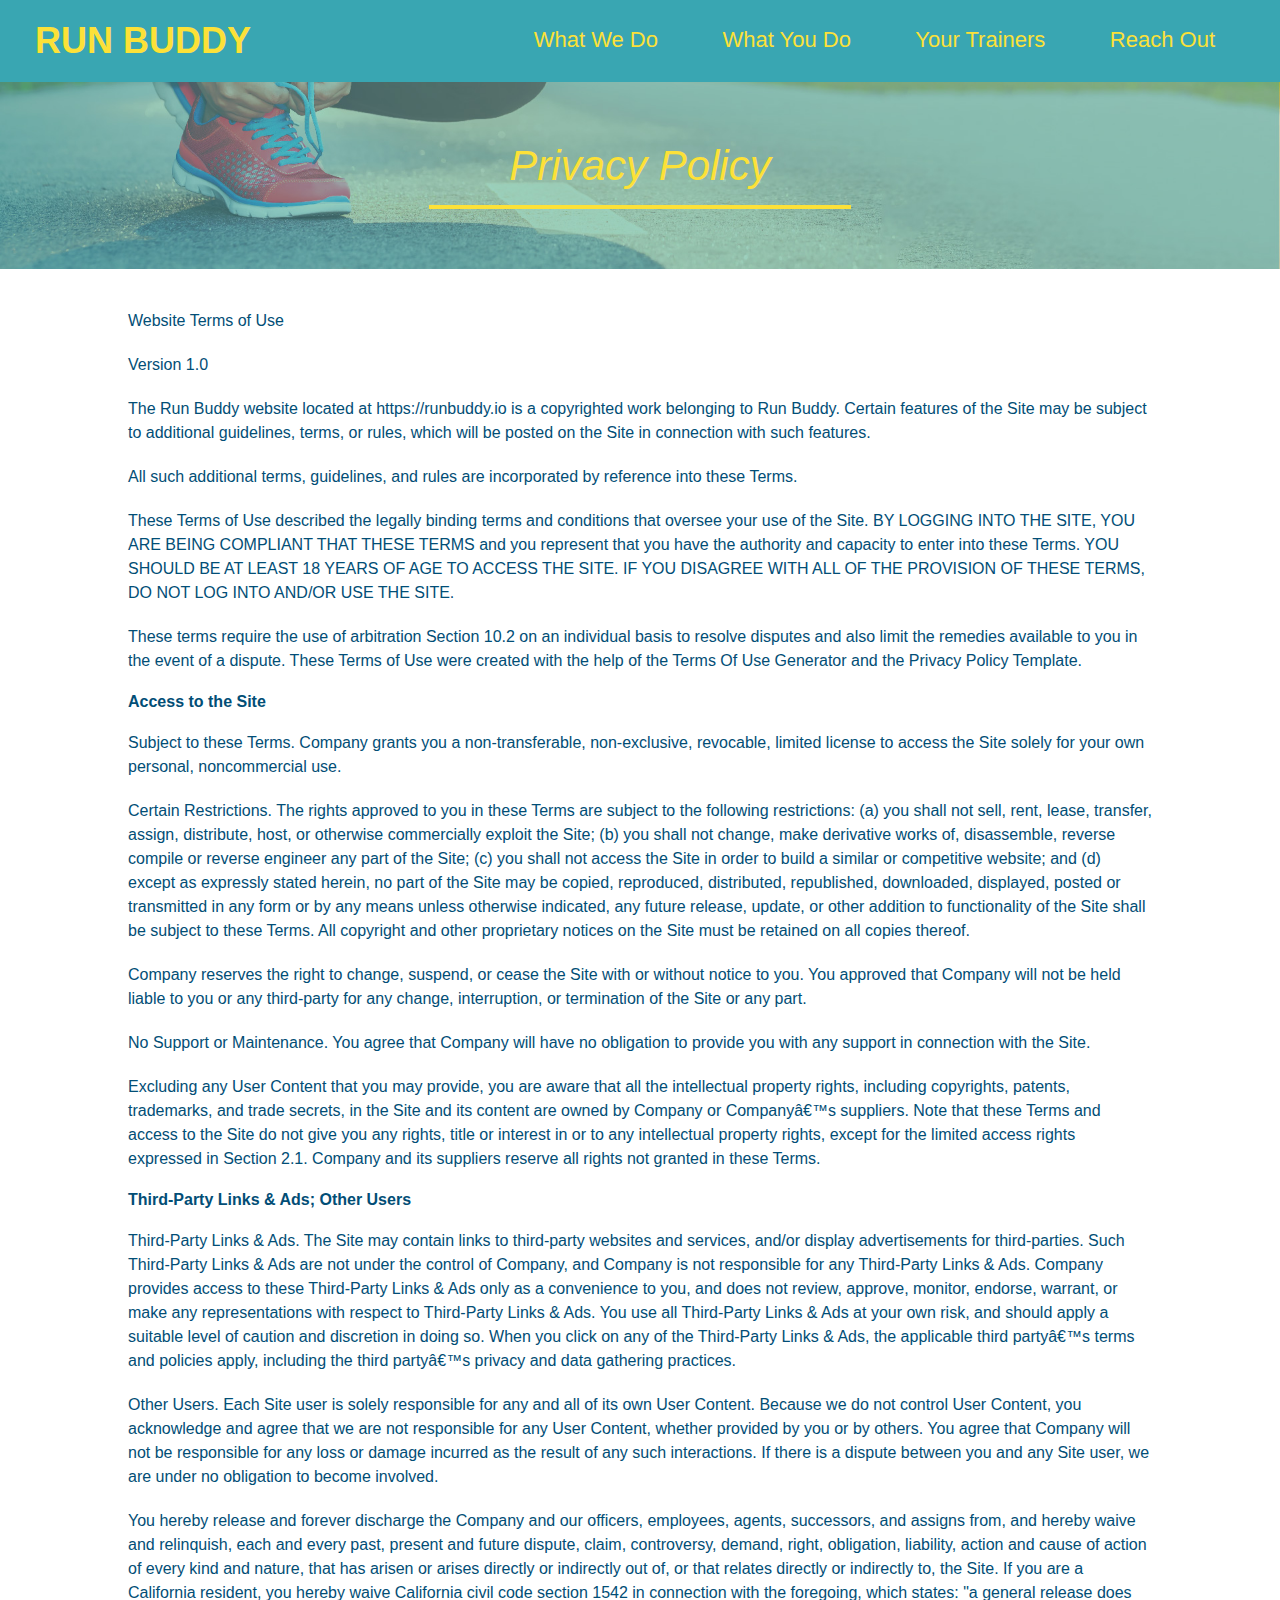
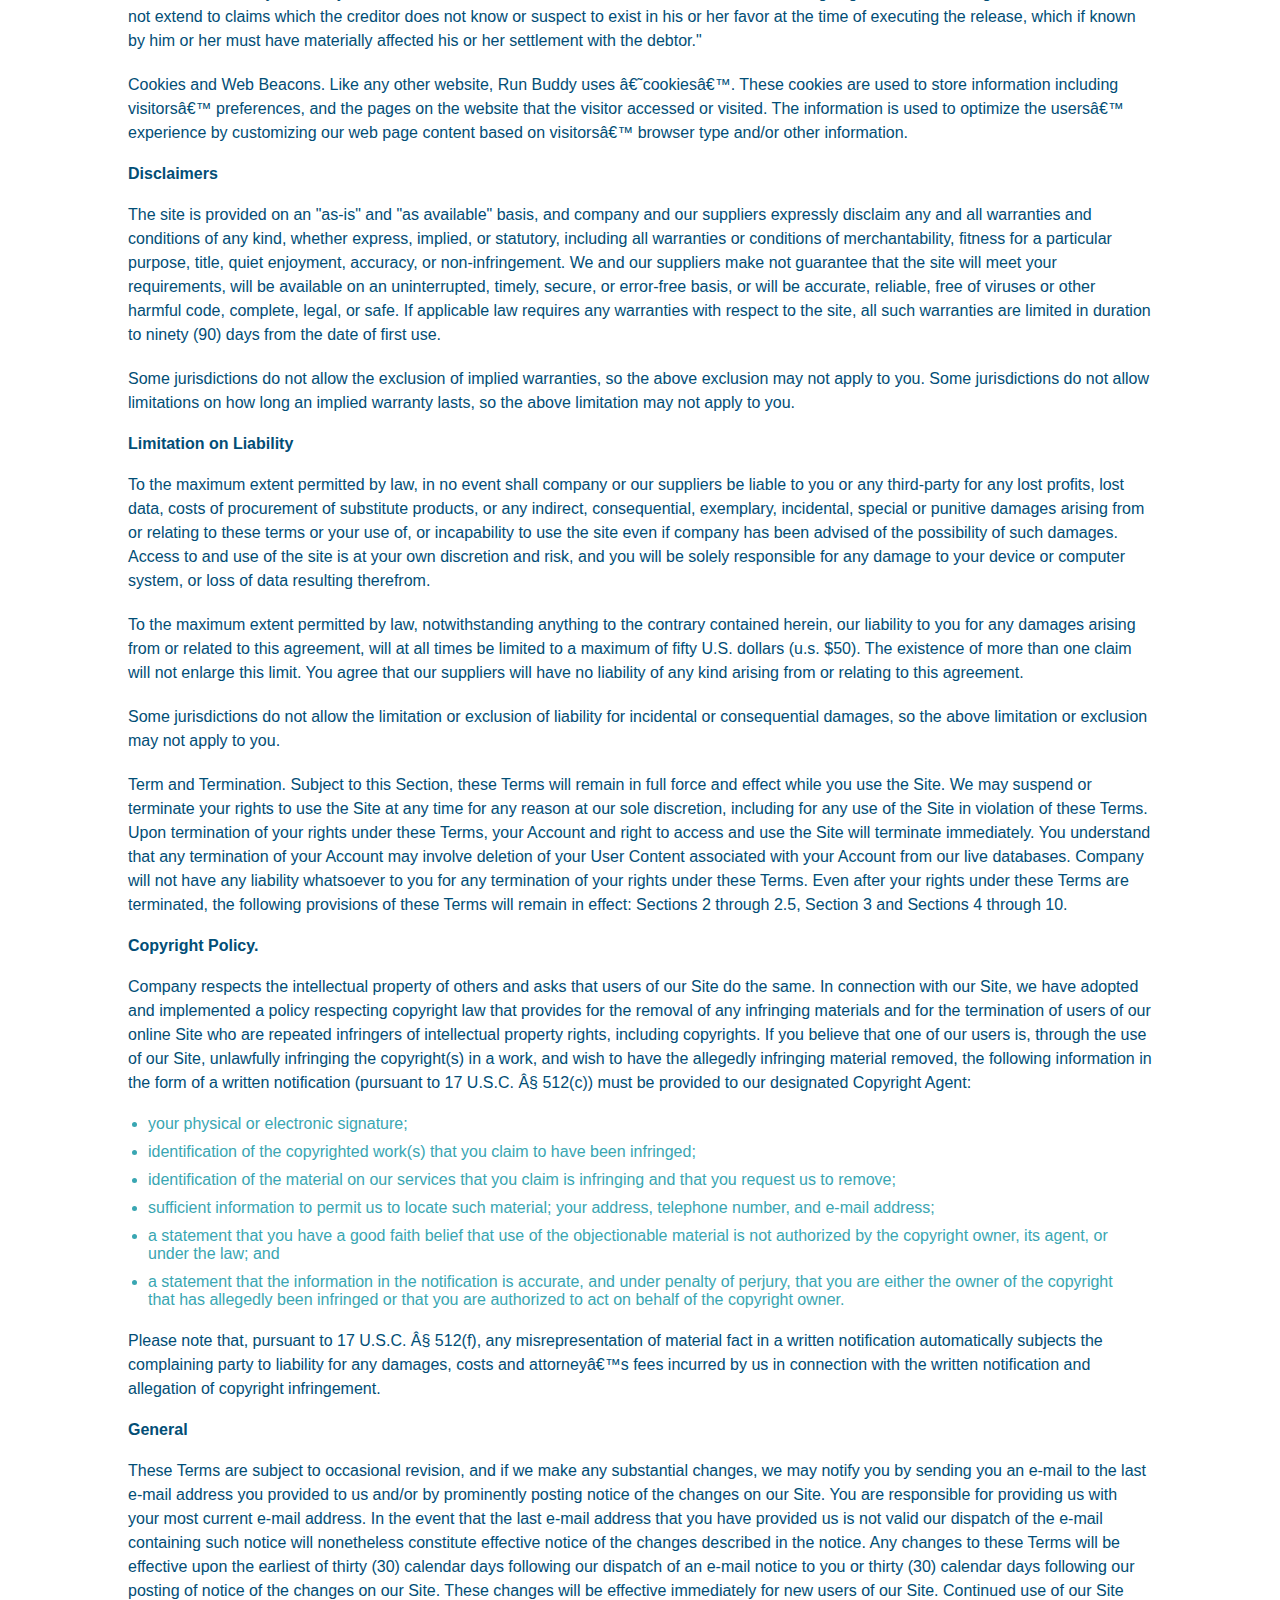
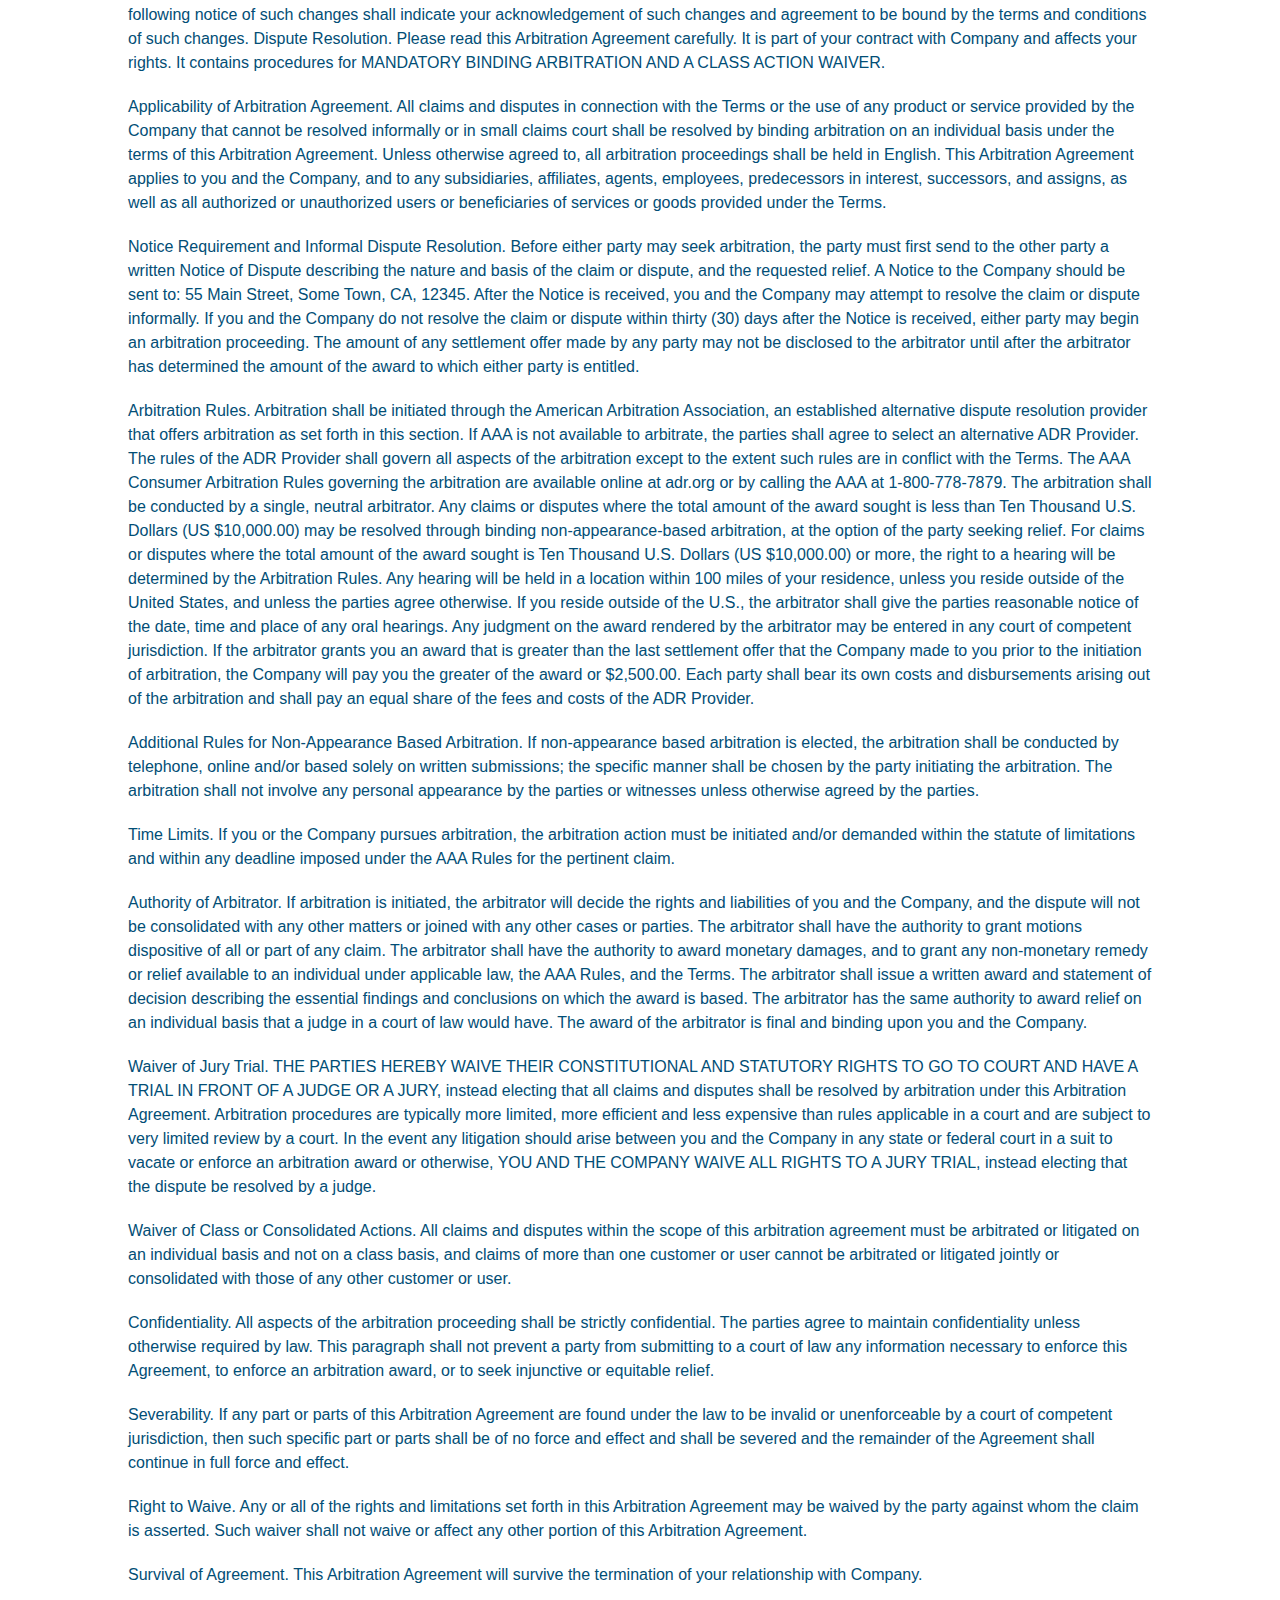
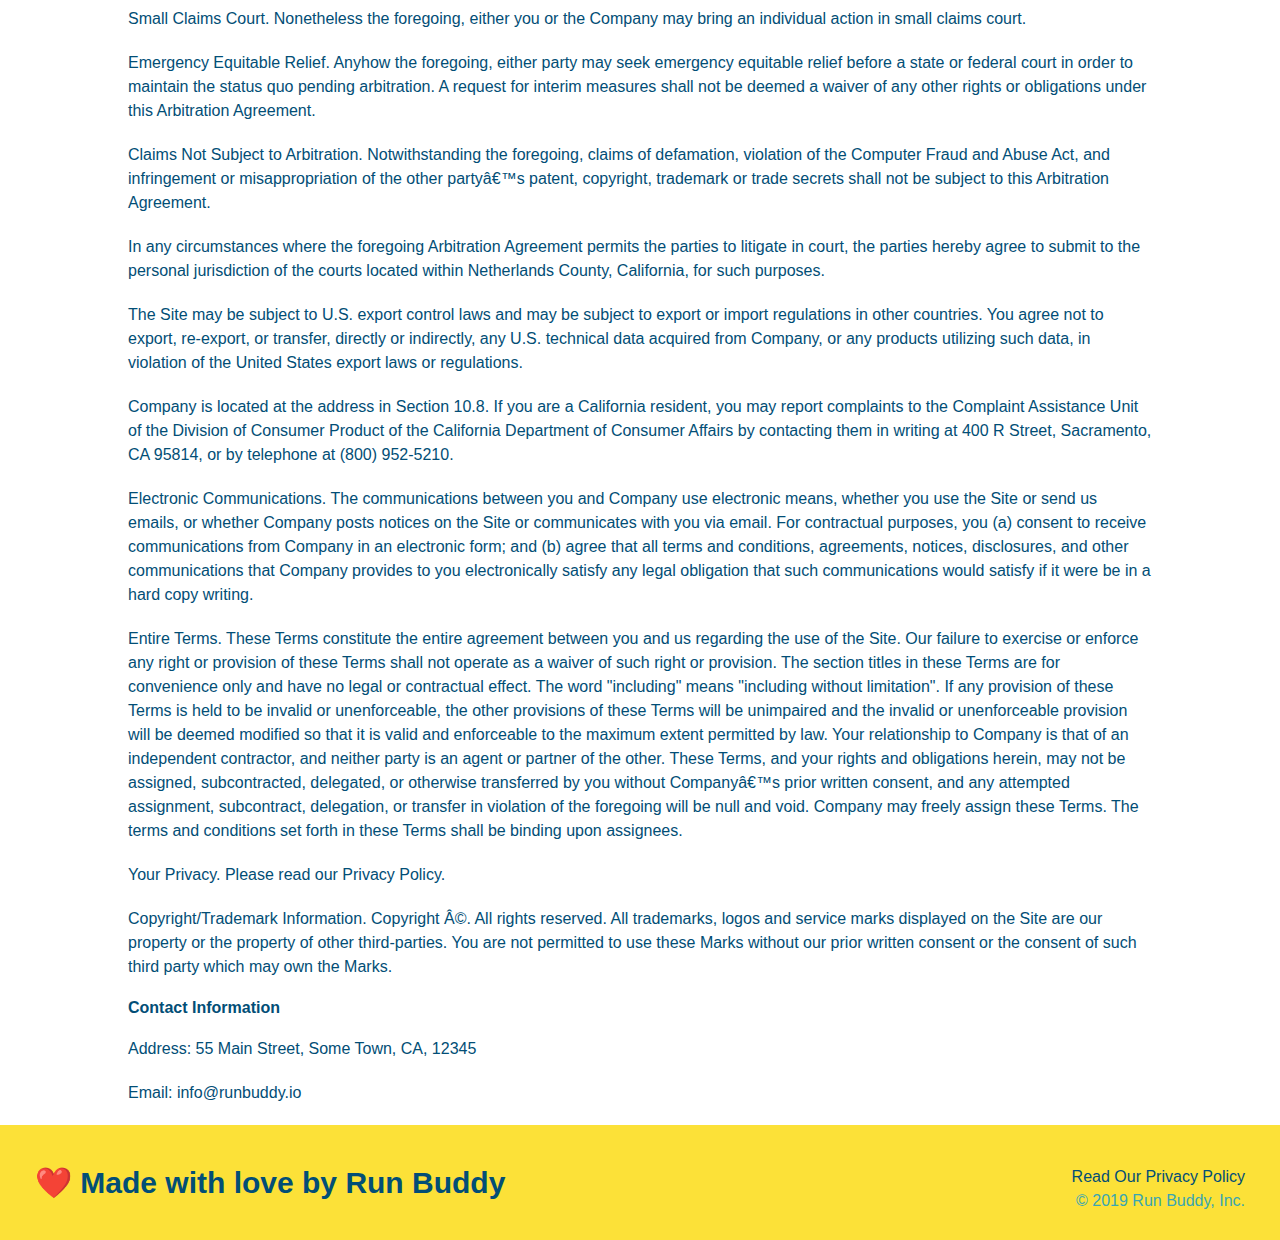
==== privacy-policy.html @ f165a63f "finished run-buddy" ====
<!DOCTYPE html>
<html lang="en">
  <head>
    <link rel="stylesheet" href="./assets/css/style.css" />
    <link rel="stylesheet" href="./assets/css/secondary-styles.css" />
    <meta charset="UTF-8" />
    <title>Privacy Policy - Run Buddy</title>
  </head>
  <body>
    <header>
        <h1>
            <a href="/">RUN BUDDY</a>
        </h1>
        <nav>
            <!-- Unordered list element -->
            <ul>
                <!-- List item element-->
                <li>
                    <!-- Anchor element -->
                    <a href="./index.html#what-we-do">What We Do</a>
                </li>
                <li>
                    <a href="./index.html#what-you-do">What You Do</a>
                </li>
                <li>
                    <a href="./index.html#your-trainers">Your Trainers</a>
                </li>
                <li>
                    <a href="./index.html#reach-out">Reach Out</a>
                </li>
            </ul>
        </nav>
    </header>

    <section class="hero">
        <h2 class="page-title">
            Privacy Policy
         </h2>
    </section>

    <article class="secondary-content">
        <p>
            Website Terms of Use
          </p>
    
          <p>
            Version 1.0
          </p>
    
          <p>
            The Run Buddy website located at https://runbuddy.io is a copyrighted work belonging to Run Buddy. Certain
            features of the Site may be subject to additional guidelines, terms, or rules, which will be posted on the Site
            in connection with such features.
          </p>
    
          <p>
            All such additional terms, guidelines, and rules are incorporated by reference into these Terms.
          </p>
    
          <p>
            These Terms of Use described the legally binding terms and conditions that oversee your use of the Site. BY
            LOGGING INTO THE SITE, YOU ARE BEING COMPLIANT THAT THESE TERMS and you represent that you have the authority
            and capacity to enter into these Terms. YOU SHOULD BE AT LEAST 18 YEARS OF AGE TO ACCESS THE SITE. IF YOU
            DISAGREE WITH ALL OF THE PROVISION OF THESE TERMS, DO NOT LOG INTO AND/OR USE THE SITE.
          </p>
    
          <p>
            These terms require the use of arbitration Section 10.2 on an individual basis to resolve disputes and also
            limit the remedies available to you in the event of a dispute. These Terms of Use were created with the help of
            the Terms Of Use Generator and the Privacy Policy Template.
          </p>
    
          <h3>
            Access to the Site
          </h3>
    
          <p>
            Subject to these Terms. Company grants you a non-transferable, non-exclusive, revocable, limited license to
            access the Site solely for your own personal, noncommercial use.
          </p>
    
          <p>
            Certain Restrictions. The rights approved to you in these Terms are subject to the following restrictions: (a)
            you shall not sell, rent, lease, transfer, assign, distribute, host, or otherwise commercially exploit the Site;
            (b) you shall not change, make derivative works of, disassemble, reverse compile or reverse engineer any part of
            the Site; (c) you shall not access the Site in order to build a similar or competitive website; and (d) except
            as expressly stated herein, no part of the Site may be copied, reproduced, distributed, republished, downloaded,
            displayed, posted or transmitted in any form or by any means unless otherwise indicated, any future release,
            update, or other addition to functionality of the Site shall be subject to these Terms. All copyright and other
            proprietary notices on the Site must be retained on all copies thereof.
          </p>
    
          <p>
            Company reserves the right to change, suspend, or cease the Site with or without notice to you. You approved
            that Company will not be held liable to you or any third-party for any change, interruption, or termination of
            the Site or any part.
          </p>
    
          <p>
            No Support or Maintenance. You agree that Company will have no obligation to provide you with any support in
            connection with the Site.
          </p>
    
          <p>
            Excluding any User Content that you may provide, you are aware that all the intellectual property rights,
            including copyrights, patents, trademarks, and trade secrets, in the Site and its content are owned by Company
            or Companyâ€™s suppliers. Note that these Terms and access to the Site do not give you any rights, title or
            interest in or to any intellectual property rights, except for the limited access rights expressed in Section
            2.1. Company and its suppliers reserve all rights not granted in these Terms.
          </p>
    
          <h3>
            Third-Party Links & Ads; Other Users
          </h3>
    
          <p>
            Third-Party Links & Ads. The Site may contain links to third-party websites and services, and/or display
            advertisements for third-parties. Such Third-Party Links & Ads are not under the control of Company, and Company
            is not responsible for any Third-Party Links & Ads. Company provides access to these Third-Party Links & Ads
            only as a convenience to you, and does not review, approve, monitor, endorse, warrant, or make any
            representations with respect to Third-Party Links & Ads. You use all Third-Party Links & Ads at your own risk,
            and should apply a suitable level of caution and discretion in doing so. When you click on any of the
            Third-Party Links & Ads, the applicable third partyâ€™s terms and policies apply, including the third partyâ€™s
            privacy and data gathering practices.
          </p>
    
          <p>
            Other Users. Each Site user is solely responsible for any and all of its own User Content. Because we do not
            control User Content, you acknowledge and agree that we are not responsible for any User Content, whether
            provided by you or by others. You agree that Company will not be responsible for any loss or damage incurred as
            the result of any such interactions. If there is a dispute between you and any Site user, we are under no
            obligation to become involved.
          </p>
    
          <p>
            You hereby release and forever discharge the Company and our officers, employees, agents, successors, and
            assigns from, and hereby waive and relinquish, each and every past, present and future dispute, claim,
            controversy, demand, right, obligation, liability, action and cause of action of every kind and nature, that has
            arisen or arises directly or indirectly out of, or that relates directly or indirectly to, the Site. If you are
            a California resident, you hereby waive California civil code section 1542 in connection with the foregoing,
            which states: "a general release does not extend to claims which the creditor does not know or suspect to exist
            in his or her favor at the time of executing the release, which if known by him or her must have materially
            affected his or her settlement with the debtor."
          </p>
    
          <p>
            Cookies and Web Beacons. Like any other website, Run Buddy uses â€˜cookiesâ€™. These cookies are used to store
            information including visitorsâ€™ preferences, and the pages on the website that the visitor accessed or visited.
            The information is used to optimize the usersâ€™ experience by customizing our web page content based on visitorsâ€™
            browser type and/or other information.
          </p>
    
          <h3>
            Disclaimers
          </h3>
    
          <p>
            The site is provided on an "as-is" and "as available" basis, and company and our suppliers expressly disclaim
            any and all warranties and conditions of any kind, whether express, implied, or statutory, including all
            warranties or conditions of merchantability, fitness for a particular purpose, title, quiet enjoyment, accuracy,
            or non-infringement. We and our suppliers make not guarantee that the site will meet your requirements, will be
            available on an uninterrupted, timely, secure, or error-free basis, or will be accurate, reliable, free of
            viruses or other harmful code, complete, legal, or safe. If applicable law requires any warranties with respect
            to the site, all such warranties are limited in duration to ninety (90) days from the date of first use.
          </p>
    
          <p>
            Some jurisdictions do not allow the exclusion of implied warranties, so the above exclusion may not apply to
            you. Some jurisdictions do not allow limitations on how long an implied warranty lasts, so the above limitation
            may not apply to you.
          </p>
    
          <h3>
            Limitation on Liability
          </h3>
    
          <p>
            To the maximum extent permitted by law, in no event shall company or our suppliers be liable to you or any
            third-party for any lost profits, lost data, costs of procurement of substitute products, or any indirect,
            consequential, exemplary, incidental, special or punitive damages arising from or relating to these terms or
            your use of, or incapability to use the site even if company has been advised of the possibility of such
            damages. Access to and use of the site is at your own discretion and risk, and you will be solely responsible
            for any damage to your device or computer system, or loss of data resulting therefrom.
          </p>
    
          <p>
            To the maximum extent permitted by law, notwithstanding anything to the contrary contained herein, our liability
            to you for any damages arising from or related to this agreement, will at all times be limited to a maximum of
            fifty U.S. dollars (u.s. $50). The existence of more than one claim will not enlarge this limit. You agree that
            our suppliers will have no liability of any kind arising from or relating to this agreement.
          </p>
    
          <p>
            Some jurisdictions do not allow the limitation or exclusion of liability for incidental or consequential
            damages, so the above limitation or exclusion may not apply to you.
          </p>
    
          <p>
            Term and Termination. Subject to this Section, these Terms will remain in full force and effect while you use
            the Site. We may suspend or terminate your rights to use the Site at any time for any reason at our sole
            discretion, including for any use of the Site in violation of these Terms. Upon termination of your rights under
            these Terms, your Account and right to access and use the Site will terminate immediately. You understand that
            any termination of your Account may involve deletion of your User Content associated with your Account from our
            live databases. Company will not have any liability whatsoever to you for any termination of your rights under
            these Terms. Even after your rights under these Terms are terminated, the following provisions of these Terms
            will remain in effect: Sections 2 through 2.5, Section 3 and Sections 4 through 10.
          </p>
    
          <h3>
            Copyright Policy.
          </h3>
    
          <p>
            Company respects the intellectual property of others and asks that users of our Site do the same. In connection
            with our Site, we have adopted and implemented a policy respecting copyright law that provides for the removal
            of any infringing materials and for the termination of users of our online Site who are repeated infringers of
            intellectual property rights, including copyrights. If you believe that one of our users is, through the use of
            our Site, unlawfully infringing the copyright(s) in a work, and wish to have the allegedly infringing material
            removed, the following information in the form of a written notification (pursuant to 17 U.S.C. Â§ 512(c)) must
            be provided to our designated Copyright Agent:
          </p>
    
          <ul>
            <li>
              your physical or electronic signature;
            </li>
            <li>
              identification of the copyrighted work(s) that you claim to have been infringed;
            </li>
            <li>
              identification of the material on our services that you claim is infringing and that you request us to remove;
            </li>
            <li>
              sufficient information to permit us to locate such material; your address, telephone number, and e-mail
              address;
            </li>
            <li>
              a statement that you have a good faith belief that use of the objectionable material is not authorized by the
              copyright owner, its agent, or under the law; and
            </li>
            <li>
              a statement that the information in the notification is accurate, and under penalty of perjury, that you are
              either the owner of the copyright that has allegedly been infringed or that you are authorized to act on
              behalf of the copyright owner.
            </li>
          </ul>
    
          <p>
            Please note that, pursuant to 17 U.S.C. Â§ 512(f), any misrepresentation of material fact in a written
            notification automatically subjects the complaining party to liability for any damages, costs and attorneyâ€™s
            fees incurred by us in connection with the written notification and allegation of copyright infringement.
          </p>
    
          <h3>
            General
          </h3>
    
          <p>
            These Terms are subject to occasional revision, and if we make any substantial changes, we may notify you by
            sending you an e-mail to the last e-mail address you provided to us and/or by prominently posting notice of the
            changes on our Site. You are responsible for providing us with your most current e-mail address. In the event
            that the last e-mail address that you have provided us is not valid our dispatch of the e-mail containing such
            notice will nonetheless constitute effective notice of the changes described in the notice. Any changes to these
            Terms will be effective upon the earliest of thirty (30) calendar days following our dispatch of an e-mail
            notice to you or thirty (30) calendar days following our posting of notice of the changes on our Site. These
            changes will be effective immediately for new users of our Site. Continued use of our Site following notice of
            such changes shall indicate your acknowledgement of such changes and agreement to be bound by the terms and
            conditions of such changes. Dispute Resolution. Please read this Arbitration Agreement carefully. It is part of
            your contract with Company and affects your rights. It contains procedures for MANDATORY BINDING ARBITRATION AND
            A CLASS ACTION WAIVER.
          </p>
    
          <p>
            Applicability of Arbitration Agreement. All claims and disputes in connection with the Terms or the use of any
            product or service provided by the Company that cannot be resolved informally or in small claims court shall be
            resolved by binding arbitration on an individual basis under the terms of this Arbitration Agreement. Unless
            otherwise agreed to, all arbitration proceedings shall be held in English. This Arbitration Agreement applies to
            you and the Company, and to any subsidiaries, affiliates, agents, employees, predecessors in interest,
            successors, and assigns, as well as all authorized or unauthorized users or beneficiaries of services or goods
            provided under the Terms.
          </p>
    
          <p>
            Notice Requirement and Informal Dispute Resolution. Before either party may seek arbitration, the party must
            first send to the other party a written Notice of Dispute describing the nature and basis of the claim or
            dispute, and the requested relief. A Notice to the Company should be sent to: 55 Main Street, Some Town, CA,
            12345. After the Notice is received, you and the Company may attempt to resolve the claim or dispute informally.
            If you and the Company do not resolve the claim or dispute within thirty (30) days after the Notice is received,
            either party may begin an arbitration proceeding. The amount of any settlement offer made by any party may not
            be disclosed to the arbitrator until after the arbitrator has determined the amount of the award to which either
            party is entitled.
          </p>
    
          <p>
            Arbitration Rules. Arbitration shall be initiated through the American Arbitration Association, an established
            alternative dispute resolution provider that offers arbitration as set forth in this section. If AAA is not
            available to arbitrate, the parties shall agree to select an alternative ADR Provider. The rules of the ADR
            Provider shall govern all aspects of the arbitration except to the extent such rules are in conflict with the
            Terms. The AAA Consumer Arbitration Rules governing the arbitration are available online at adr.org or by
            calling the AAA at 1-800-778-7879. The arbitration shall be conducted by a single, neutral arbitrator. Any
            claims or disputes where the total amount of the award sought is less than Ten Thousand U.S. Dollars (US
            $10,000.00) may be resolved through binding non-appearance-based arbitration, at the option of the party seeking
            relief. For claims or disputes where the total amount of the award sought is Ten Thousand U.S. Dollars (US
            $10,000.00) or more, the right to a hearing will be determined by the Arbitration Rules. Any hearing will be
            held in a location within 100 miles of your residence, unless you reside outside of the United States, and
            unless the parties agree otherwise. If you reside outside of the U.S., the arbitrator shall give the parties
            reasonable notice of the date, time and place of any oral hearings. Any judgment on the award rendered by the
            arbitrator may be entered in any court of competent jurisdiction. If the arbitrator grants you an award that is
            greater than the last settlement offer that the Company made to you prior to the initiation of arbitration, the
            Company will pay you the greater of the award or $2,500.00. Each party shall bear its own costs and
            disbursements arising out of the arbitration and shall pay an equal share of the fees and costs of the ADR
            Provider.
          </p>
    
          <p>
            Additional Rules for Non-Appearance Based Arbitration. If non-appearance based arbitration is elected, the
            arbitration shall be conducted by telephone, online and/or based solely on written submissions; the specific
            manner shall be chosen by the party initiating the arbitration. The arbitration shall not involve any personal
            appearance by the parties or witnesses unless otherwise agreed by the parties.
          </p>
    
          <p>
            Time Limits. If you or the Company pursues arbitration, the arbitration action must be initiated and/or demanded
            within the statute of limitations and within any deadline imposed under the AAA Rules for the pertinent claim.
          </p>
    
          <p>
            Authority of Arbitrator. If arbitration is initiated, the arbitrator will decide the rights and liabilities of
            you and the Company, and the dispute will not be consolidated with any other matters or joined with any other
            cases or parties. The arbitrator shall have the authority to grant motions dispositive of all or part of any
            claim. The arbitrator shall have the authority to award monetary damages, and to grant any non-monetary remedy
            or relief available to an individual under applicable law, the AAA Rules, and the Terms. The arbitrator shall
            issue a written award and statement of decision describing the essential findings and conclusions on which the
            award is based. The arbitrator has the same authority to award relief on an individual basis that a judge in a
            court of law would have. The award of the arbitrator is final and binding upon you and the Company.
          </p>
    
          <p>
            Waiver of Jury Trial. THE PARTIES HEREBY WAIVE THEIR CONSTITUTIONAL AND STATUTORY RIGHTS TO GO TO COURT AND HAVE
            A TRIAL IN FRONT OF A JUDGE OR A JURY, instead electing that all claims and disputes shall be resolved by
            arbitration under this Arbitration Agreement. Arbitration procedures are typically more limited, more efficient
            and less expensive than rules applicable in a court and are subject to very limited review by a court. In the
            event any litigation should arise between you and the Company in any state or federal court in a suit to vacate
            or enforce an arbitration award or otherwise, YOU AND THE COMPANY WAIVE ALL RIGHTS TO A JURY TRIAL, instead
            electing that the dispute be resolved by a judge.
          </p>
    
          <p>
            Waiver of Class or Consolidated Actions. All claims and disputes within the scope of this arbitration agreement
            must be arbitrated or litigated on an individual basis and not on a class basis, and claims of more than one
            customer or user cannot be arbitrated or litigated jointly or consolidated with those of any other customer or
            user.
          </p>
    
          <p>
            Confidentiality. All aspects of the arbitration proceeding shall be strictly confidential. The parties agree to
            maintain confidentiality unless otherwise required by law. This paragraph shall not prevent a party from
            submitting to a court of law any information necessary to enforce this Agreement, to enforce an arbitration
            award, or to seek injunctive or equitable relief.
          </p>
    
          <p>
            Severability. If any part or parts of this Arbitration Agreement are found under the law to be invalid or
            unenforceable by a court of competent jurisdiction, then such specific part or parts shall be of no force and
            effect and shall be severed and the remainder of the Agreement shall continue in full force and effect.
          </p>
    
          <p>
            Right to Waive. Any or all of the rights and limitations set forth in this Arbitration Agreement may be waived
            by the party against whom the claim is asserted. Such waiver shall not waive or affect any other portion of this
            Arbitration Agreement.
          </p>
    
          <p>
            Survival of Agreement. This Arbitration Agreement will survive the termination of your relationship with
            Company.
          </p>
    
          <p>
            Small Claims Court. Nonetheless the foregoing, either you or the Company may bring an individual action in small
            claims court.
          </p>
    
          <p>
            Emergency Equitable Relief. Anyhow the foregoing, either party may seek emergency equitable relief before a
            state or federal court in order to maintain the status quo pending arbitration. A request for interim measures
            shall not be deemed a waiver of any other rights or obligations under this Arbitration Agreement.
          </p>
    
          <p>
            Claims Not Subject to Arbitration. Notwithstanding the foregoing, claims of defamation, violation of the
            Computer Fraud and Abuse Act, and infringement or misappropriation of the other partyâ€™s patent, copyright,
            trademark or trade secrets shall not be subject to this Arbitration Agreement.
          </p>
    
          <p>
            In any circumstances where the foregoing Arbitration Agreement permits the parties to litigate in court, the
            parties hereby agree to submit to the personal jurisdiction of the courts located within Netherlands County,
            California, for such purposes.
          </p>
    
          <p>
            The Site may be subject to U.S. export control laws and may be subject to export or import regulations in other
            countries. You agree not to export, re-export, or transfer, directly or indirectly, any U.S. technical data
            acquired from Company, or any products utilizing such data, in violation of the United States export laws or
            regulations.
          </p>
    
          <p>
            Company is located at the address in Section 10.8. If you are a California resident, you may report complaints
            to the Complaint Assistance Unit of the Division of Consumer Product of the California Department of Consumer
            Affairs by contacting them in writing at 400 R Street, Sacramento, CA 95814, or by telephone at (800) 952-5210.
          </p>
    
          <p>
            Electronic Communications. The communications between you and Company use electronic means, whether you use the
            Site or send us emails, or whether Company posts notices on the Site or communicates with you via email. For
            contractual purposes, you (a) consent to receive communications from Company in an electronic form; and (b)
            agree that all terms and conditions, agreements, notices, disclosures, and other communications that Company
            provides to you electronically satisfy any legal obligation that such communications would satisfy if it were be
            in a hard copy writing.
          </p>
    
          <p>
            Entire Terms. These Terms constitute the entire agreement between you and us regarding the use of the Site. Our
            failure to exercise or enforce any right or provision of these Terms shall not operate as a waiver of such right
            or provision. The section titles in these Terms are for convenience only and have no legal or contractual
            effect. The word "including" means "including without limitation". If any provision of these Terms is held to be
            invalid or unenforceable, the other provisions of these Terms will be unimpaired and the invalid or
            unenforceable provision will be deemed modified so that it is valid and enforceable to the maximum extent
            permitted by law. Your relationship to Company is that of an independent contractor, and neither party is an
            agent or partner of the other. These Terms, and your rights and obligations herein, may not be assigned,
            subcontracted, delegated, or otherwise transferred by you without Companyâ€™s prior written consent, and any
            attempted assignment, subcontract, delegation, or transfer in violation of the foregoing will be null and void.
            Company may freely assign these Terms. The terms and conditions set forth in these Terms shall be binding upon
            assignees.
          </p>
    
          <p>
            Your Privacy. Please read our Privacy Policy.
          </p>
    
          <p>
            Copyright/Trademark Information. Copyright Â©. All rights reserved. All trademarks, logos and service marks
            displayed on the Site are our property or the property of other third-parties. You are not permitted to use
            these Marks without our prior written consent or the consent of such third party which may own the Marks.
          </p>
    
          <h3>
            Contact Information
          </h3>
    
          <p>
            Address: 55 Main Street, Some Town, CA, 12345
          </p>
    
          <p>
            Email: info@runbuddy.io
          </p>
    
    </article>

    <footer>
        <h2>❤️ Made with love by Run Buddy</h2>
        <div>
            <a>Read Our Privacy Policy</a><br />
            &copy; 2019 Run Buddy, Inc.
        </div>
    </footer>
  </body>
</html>
---- assets/css/style.css ----
body {
    font-family: Arial, Helvetica, sans-serif;
    color: #39a6b2
}

header {
    padding: 20px 35px;
    background-color: #39a6b2;
    
}

header h1 {
    font-weight: bold;
    font-size: 36px;
    color: #fce138;
    margin: 0;
    display: inline;
}

header a {
    text-decoration: none;
    color: #fce138;
}

header nav{
    float: right;
    margin: 7px 0;
}

header nav ul li{
    display:inline;
}

header nav ul li a{
    margin: 0 30px;
    font-weight: lighter;
    font-size: 22px;
}

*{
    margin: 0;
    padding: 0;
    box-sizing: border-box;
}

footer{
    background: #fce138;
    width: 100%;
    padding: 40px 35px;
}

footer h2{
    display: inline;
    color: #024e76;
    font-size: 30px;
    margin: 0;
}

footer div{
    float: right;
    line-height: 1.5;
    text-align: right;
}

footer a{
    color: #024e76;
}

section{
    padding: 60px;
}

.hero{
    background-image: url("../images/hero-bg.jpg");
    height: 600px;
    background-size: cover;
    background-position: center;
    position: relative;
}

.hero-form{
    background-color: #fce138;
    padding: 20px;
    width: 500px;
    color: #024e76;
    border: solid 3px #024e76;
    position: absolute;
    bottom: 120px;
    right: 140px;
}

.hero-form h3{
    margin: 0;
    font-size: 24px;

}

.hero-form p{
    margin: 5px 0 15px 0;
}

.form-input{
    border: 1px solid #024e76;
    display: block;
    padding: 7px 15px;
    font-size: 16px;
    color: #024e76;
    width: 100%;
    margin-bottom: 15px;
}

.hero-form label {
    margin: 0 5px;
}

.hero-form button {
    color: #fce138;
    background-color: #024e76;
    border: none;
    padding: 10px 20px;
    font-size: 16px;
}

.intro{
    text-align: center;
}



.intro p {
    line-height: 1.7;
    color: #39a6b2;
    width: 80%;
    font-size: 20px;
    margin: 0 auto;
  }

.steps {
    text-align: center;
    background: #fce138;
}

.section-title {
    font-size: 55px;
    color: #024e76;
    margin-bottom: 35px;
    padding: 0 100px 20px 100px;
    display: inline-block;
    border-bottom: 3px solid;
  }

.steps div{
    margin-bottom: 80px;
}

.steps img{
    width: 15%;
    margin: 10px 0;
}

.steps h3{
    color: #024e76;
    font-size: 46px;
    margin-top: 10px;
}

.steps p{
    color: #39a6b2;
    font-size: 23px;
}

.steps span{
    font-size: 38px;
}

.trainers{
    text-align: center;
}

.trainer{
    width: 900px;
    margin: 0 auto 30px auto;
    background: #024e76;
    color: #fce138;
    overflow: auto;
}

.trainer img {
    width: 35%;
    float: left;
  }
  
.trainer-bio {
    padding: 35px;
    float: left;
    width: 65%;
  }
.text-left {
    text-align: left;
  }
  
.text-right {
    text-align: right;
  }

.trainer-bio h3 {
    font-size: 32px;
    margin-bottom: 8px;
  }
  
.trainer-bio h4 {
    font-weight: lighter;
    font-size: 26px;
    margin-bottom: 25px;
  }
  
.trainer-bio p {
    font-size: 17px;
    line-height: 1.3;
  }

.contact{
    background-color: #024e76;
    text-align: center;
}

.contact h2{
    color: #fce138;
}

.contact-info iframe {
    width: 400px;
    height: 400px;
  }
  .contact-info div{
      display: inline-block;
      width: 410px;
      vertical-align: top;
      text-align: left;
      margin: 30px 0 0 60px;
      color: white;

  }

  .contact-info h3 {
    color: #fce138;
    font-size: 32px;
  }
  
  .contact-info p, .contact-info address {
    margin: 20px 0;
    line-height: 1.5;
    font-size: 20px;
    font-style: normal;
  }
  
  .contact-info a {
    color: #fce138;
  }
---- assets/css/secondary-styles.css ----
.hero {
    background-position: bottom;
    height: auto;
    text-align: center;
    margin-bottom: 40px;
  }

  .page-title{
      color: #fce138;
      display: inline-block;
      border-bottom: 4px solid #fce138;
      padding: 0 80px 15px 80px;
      font-weight: normal;
      font-size: 42px;
      font-style: italic;
  }
  .secondary-content{
      width: 80%;
      margin:auto;
      color: #024e76
  }

  .secondary-content h3{
      font-size: 16px;
      margin: 20px 0;
  }

  .secondary-content p{
      font-size:  16px;
      line-height: 1.5;
      margin: 20px 0;
  }

  .secondary-content ul{
      margin: 15px 20px;
  }

  .secondary-content li{
      color: #39a6b2;
      margin: 10px 0;
  }
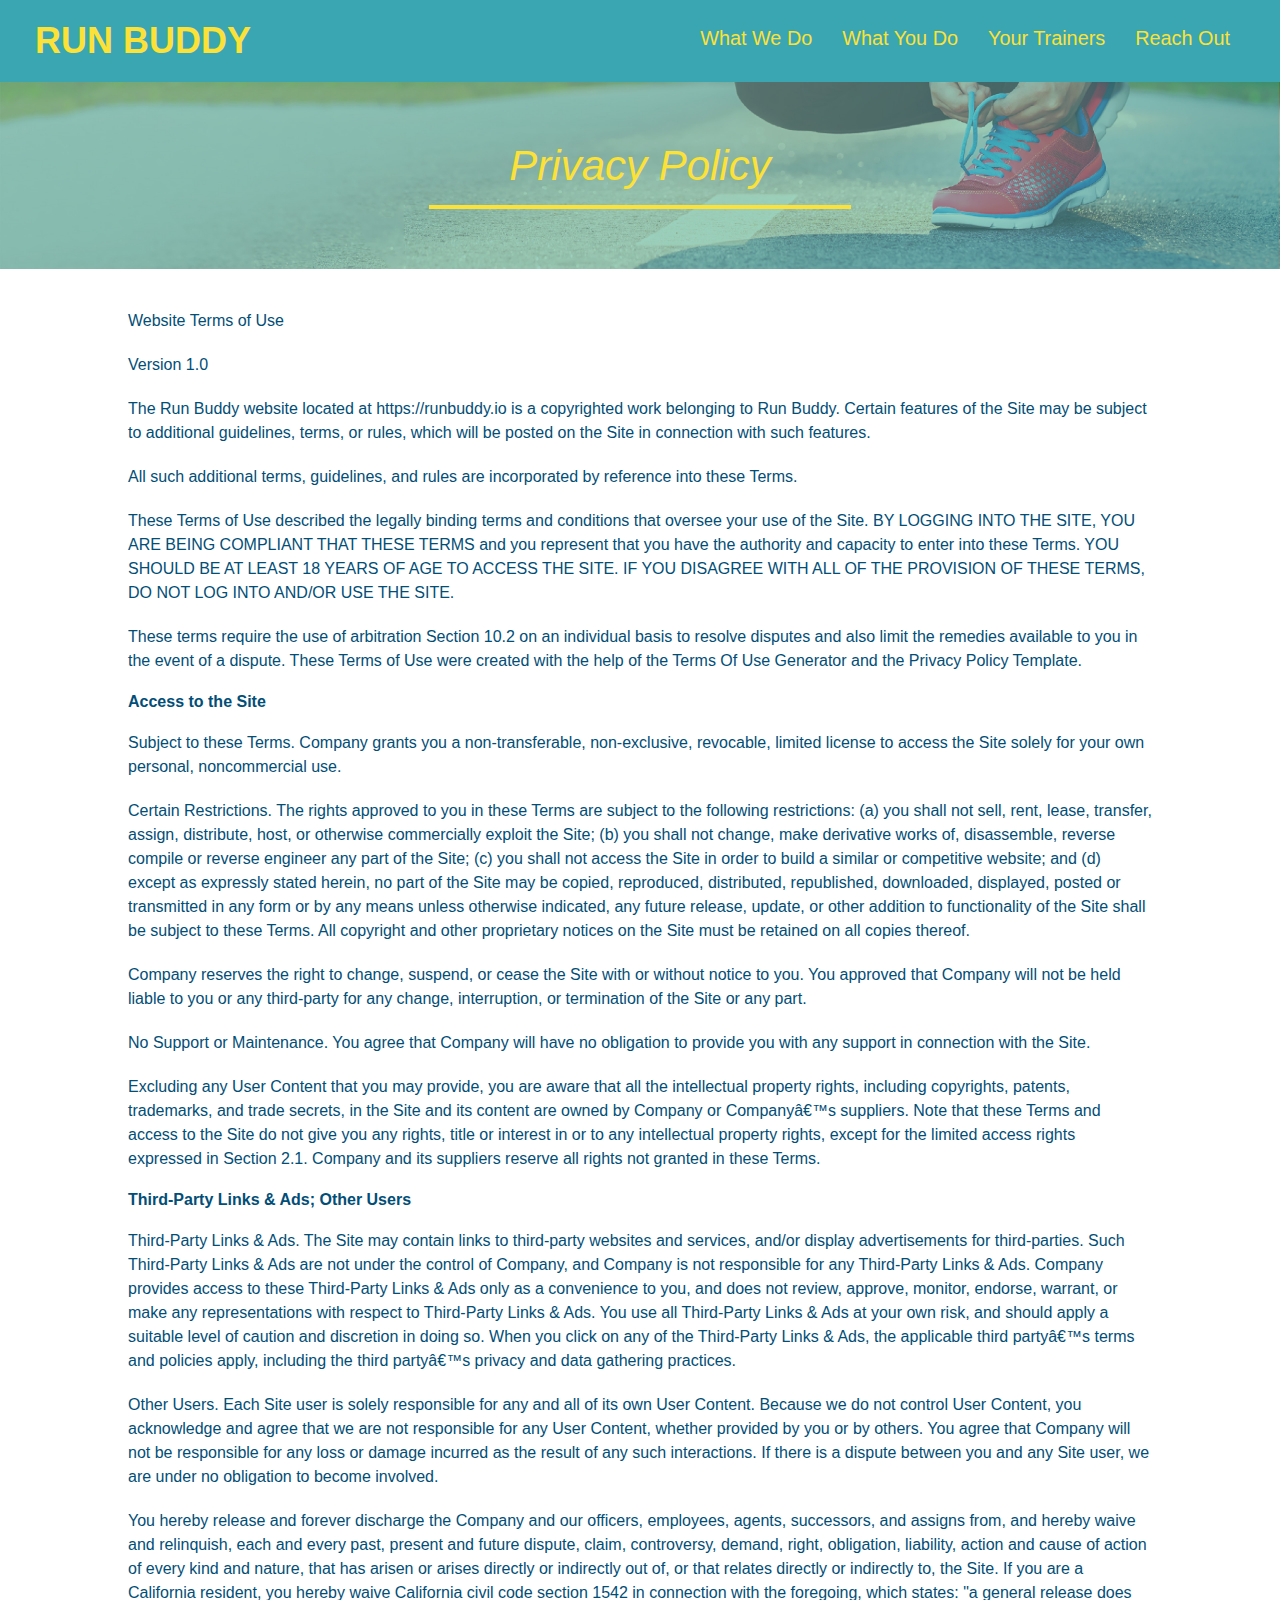
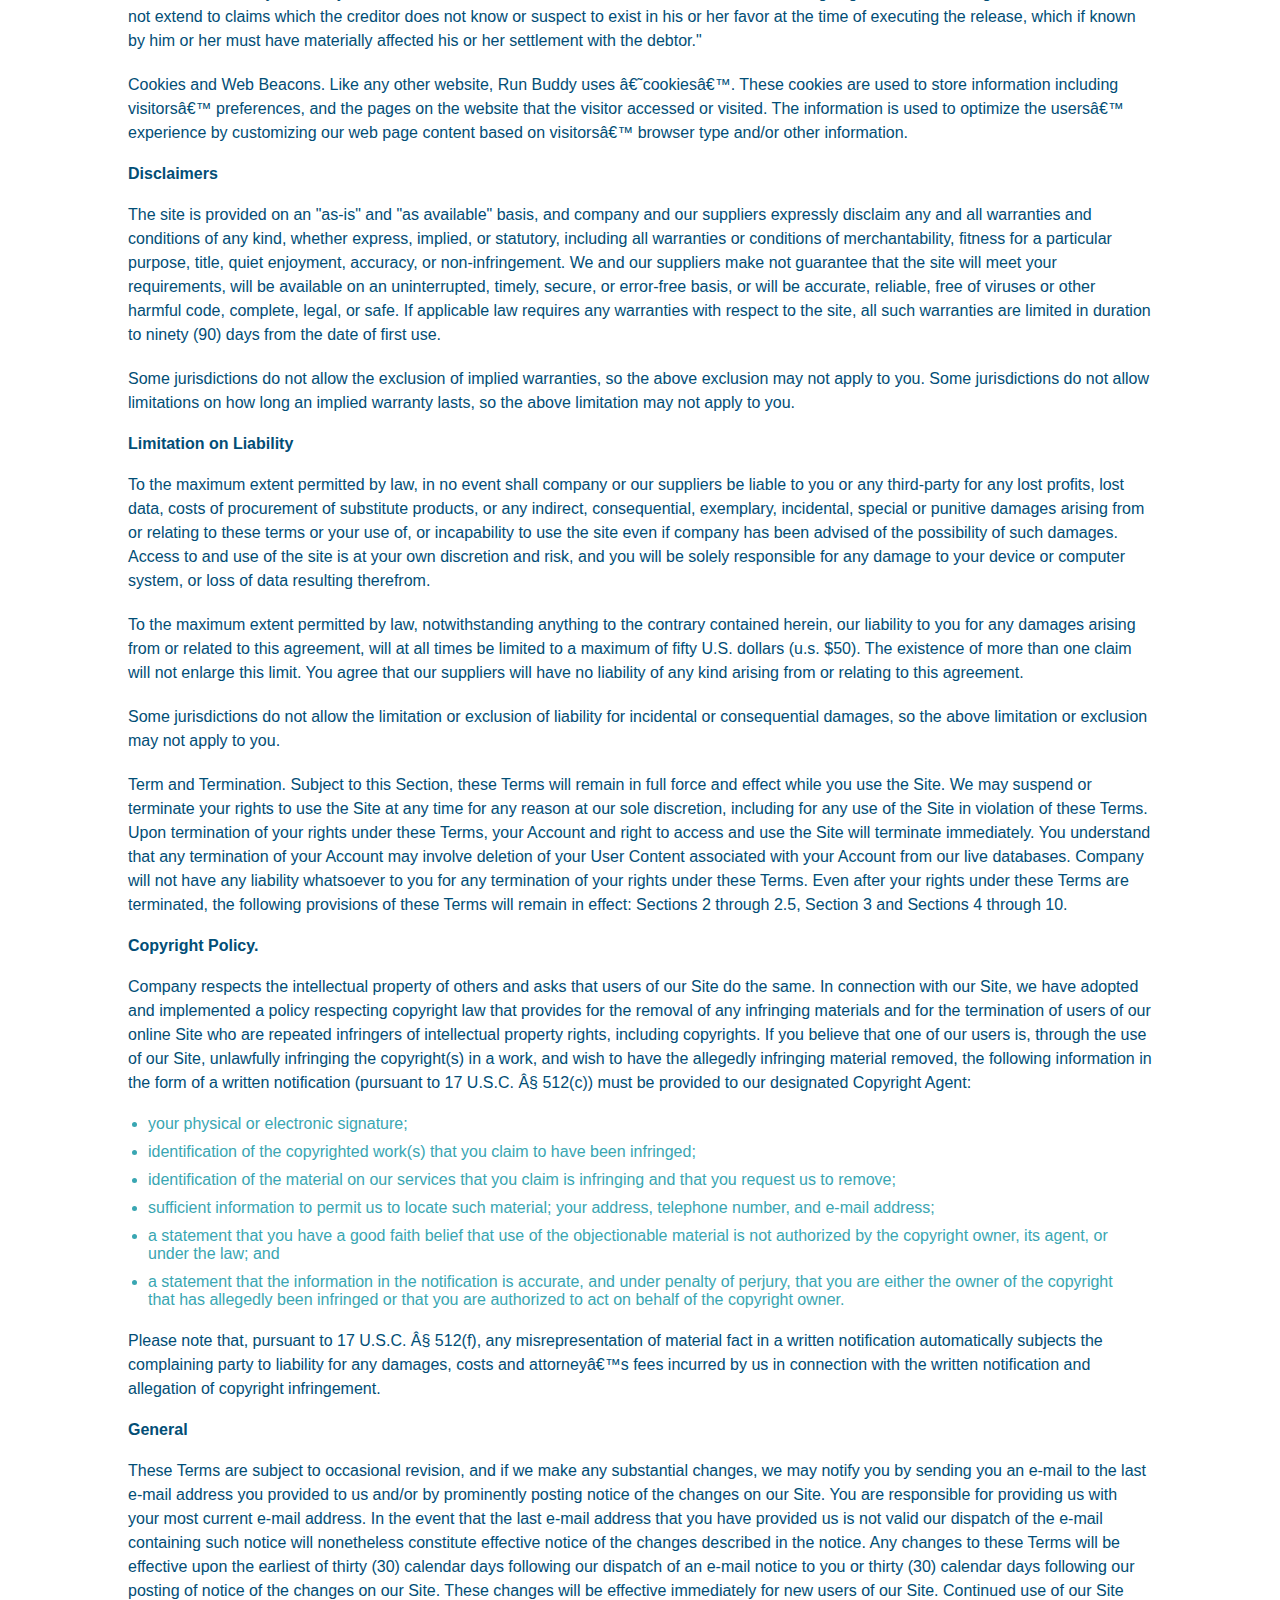
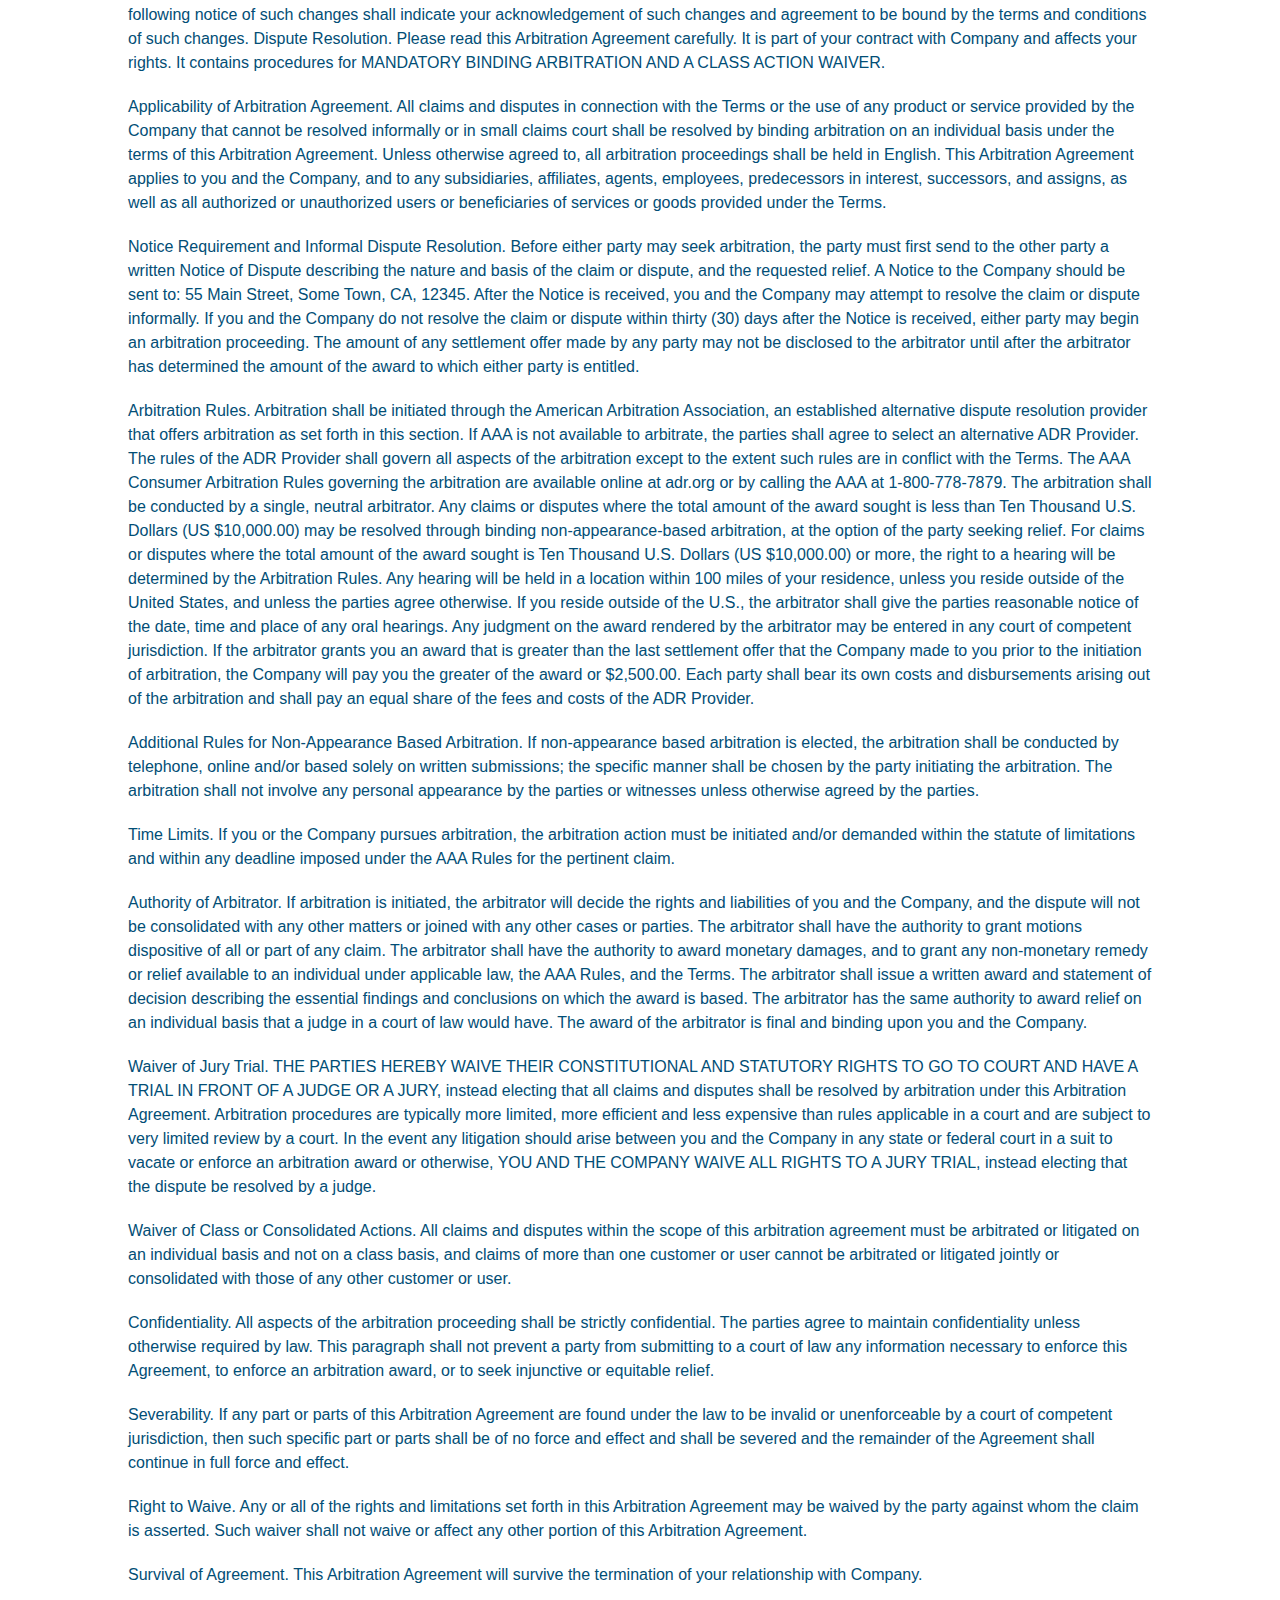
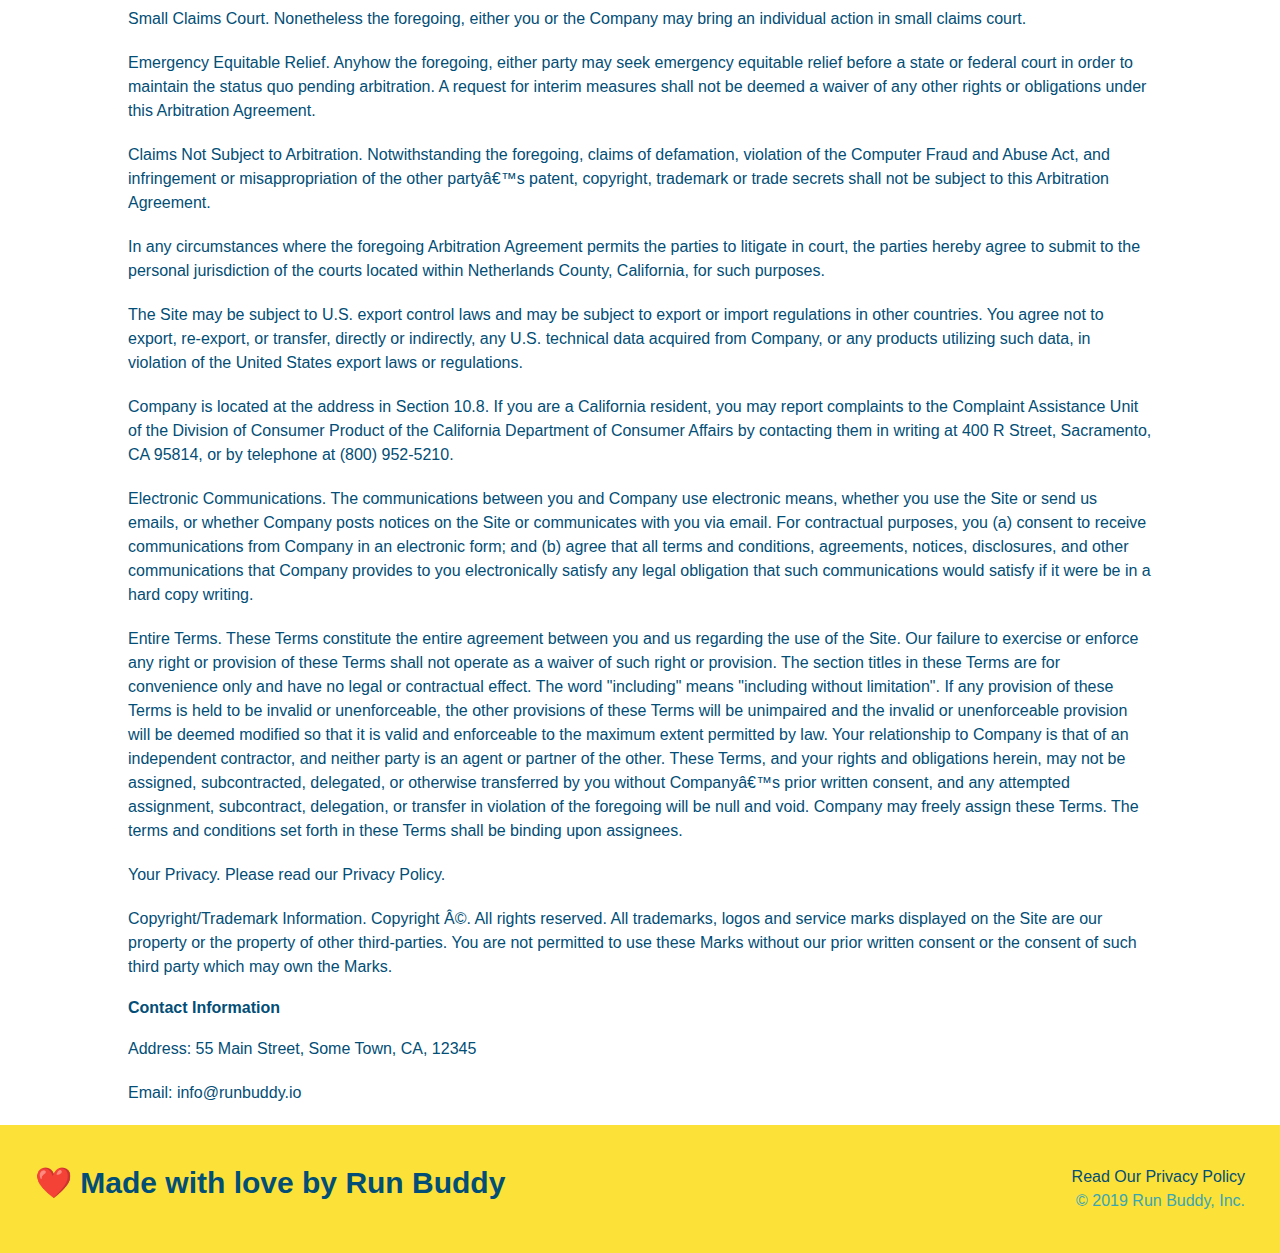
==== commit 88498972: "Updated media queries" ====
--- a/privacy-policy.html
+++ b/privacy-policy.html
@@ -3,6 +3,7 @@
   <head>
     <link rel="stylesheet" href="./assets/css/style.css" />
     <link rel="stylesheet" href="./assets/css/secondary-styles.css" />
+    <meta name="viewport" content="width=device-width, initial-scale=1.0" />
     <meta charset="UTF-8" />
     <title>Privacy Policy - Run Buddy</title>
   </head>
--- a/assets/css/style.css
+++ b/assets/css/style.css
@@ -1,12 +1,15 @@
+/*CSS*/
 body {
     font-family: Arial, Helvetica, sans-serif;
     color: #39a6b2
 }
 
 header {
+    display: flex;
     padding: 20px 35px;
     background-color: #39a6b2;
-    
+    justify-content: space-between;
+    flex-wrap: wrap;
 }
 
 header h1 {
@@ -14,7 +17,6 @@
     font-size: 36px;
     color: #fce138;
     margin: 0;
-    display: inline;
 }
 
 header a {
@@ -23,18 +25,21 @@
 }
 
 header nav{
-    float: right;
     margin: 7px 0;
 }
 
-header nav ul li{
-    display:inline;
-}
+header nav ul {
+    display: flex;
+    flex-wrap: wrap;
+    justify-content: space-between;
+    align-items: center;
+    list-style: none;
+  }
 
 header nav ul li a{
-    margin: 0 30px;
+    padding: 10px 15px;
     font-weight: lighter;
-    font-size: 22px;
+    font-size: 1.55vw;
 }
 
 *{
@@ -44,20 +49,21 @@
 }
 
 footer{
+    display: flex;
+    justify-content: space-between;
+    flex-wrap: wrap;
     background: #fce138;
     width: 100%;
     padding: 40px 35px;
 }
 
 footer h2{
-    display: inline;
     color: #024e76;
     font-size: 30px;
     margin: 0;
 }
 
 footer div{
-    float: right;
     line-height: 1.5;
     text-align: right;
 }
@@ -71,22 +77,37 @@
 }
 
 .hero{
+    display: flex;
+    justify-content: center;
+    flex-wrap: wrap;
     background-image: url("../images/hero-bg.jpg");
-    height: 600px;
     background-size: cover;
     background-position: center;
-    position: relative;
-}
+    align-items: flex-start;
+}
+
+.hero-cta {
+    width: 35%;
+    text-align: right;
+    margin: 3.5%;
+    color: #fff;
+    font-size: 18px;
+    line-height: 1.2;
+  }
+
+  .hero-cta h2 {
+    font-style: italic;
+    font-size: 55px;
+    color: #fce138;
+  }
 
 .hero-form{
     background-color: #fce138;
     padding: 20px;
-    width: 500px;
     color: #024e76;
     border: solid 3px #024e76;
-    position: absolute;
-    bottom: 120px;
-    right: 140px;
+    width: 40%;
+    margin: 3.5%;
 }
 
 .hero-form h3{
@@ -120,11 +141,6 @@
     padding: 10px 20px;
     font-size: 16px;
 }
-
-.intro{
-    text-align: center;
-}
-
 
 
 .intro p {
@@ -133,67 +149,92 @@
     width: 80%;
     font-size: 20px;
     margin: 0 auto;
+    text-align: center;
   }
 
 .steps {
-    text-align: center;
     background: #fce138;
 }
 
+.step {
+    margin: 50px auto;
+    padding-bottom: 50px;
+    width: 80%;
+    border-bottom: 1px solid #39a6b2;
+    display: flex;
+    flex-wrap: wrap;
+    align-items: center;
+    justify-content: space-between;
+  }
+
 .section-title {
-    font-size: 55px;
-    color: #024e76;
-    margin-bottom: 35px;
-    padding: 0 100px 20px 100px;
-    display: inline-block;
+    font-size: 48px;
+    color: #024e76;
     border-bottom: 3px solid;
-  }
-
-.steps div{
-    margin-bottom: 80px;
-}
-
-.steps img{
-    width: 15%;
-    margin: 10px 0;
-}
-
-.steps h3{
+    padding-bottom: 20px;
+    text-align: center;
+    margin: 0 auto 35px auto;
+    width: 50%;
+  }
+
+.step h3{
     color: #024e76;
     font-size: 46px;
-    margin-top: 10px;
-}
-
-.steps p{
+    flex: 1 30%;
+}
+.step-info{
+    display: flex;
+    flex-wrap: wrap;
+    align-items: center;
+    flex: 2 70%;
+}
+
+.step-img {
+    flex: 1 12%;
+    margin-right: 20px;
+  }
+
+.step-img img {
+  max-width: 100%;
+}
+
+.step-text p{
     color: #39a6b2;
-    font-size: 23px;
-}
-
-.steps span{
-    font-size: 38px;
+    font-size: 18px;
+}
+
+.step-text h4 {
+    font-size: 26px;
+    line-height: 1.5;
+    color: #024e76;
+  }
+
+.step-text {
+    flex: 12;
 }
 
 .trainers{
-    text-align: center;
+    width: 100%;
+    margin: 0 auto;
+    display: flex;
+    flex-wrap: wrap;
+    justify-content: space-around;
 }
 
 .trainer{
-    width: 900px;
-    margin: 0 auto 30px auto;
+    margin: 20px;
     background: #024e76;
     color: #fce138;
-    overflow: auto;
+    flex: 1;
 }
 
 .trainer img {
-    width: 35%;
-    float: left;
+    width: 100%;
   }
   
 .trainer-bio {
-    padding: 35px;
-    float: left;
-    width: 65%;
+    padding: 25px;
+    line-height: 1.3;
   }
 .text-left {
     text-align: left;
@@ -204,42 +245,44 @@
   }
 
 .trainer-bio h3 {
-    font-size: 32px;
-    margin-bottom: 8px;
+    font-size: 28px;
   }
   
 .trainer-bio h4 {
     font-weight: lighter;
-    font-size: 26px;
-    margin-bottom: 25px;
+    font-size: 22px;
+    margin-bottom: 15px;
   }
   
 .trainer-bio p {
     font-size: 17px;
-    line-height: 1.3;
   }
 
 .contact{
     background-color: #024e76;
-    text-align: center;
 }
 
 .contact h2{
     color: #fce138;
 }
 
+.contact-info{
+    display: flex;
+    justify-content: space-between;
+    flex-wrap: wrap;
+}
+
+.contact-info > * {
+    flex: 1;
+    margin: 15px;
+  }
+
 .contact-info iframe {
-    width: 400px;
     height: 400px;
-  }
-  .contact-info div{
-      display: inline-block;
-      width: 410px;
-      vertical-align: top;
-      text-align: left;
-      margin: 30px 0 0 60px;
+}
+
+.contact-info div{
       color: white;
-
   }
 
   .contact-info h3 {
@@ -247,14 +290,147 @@
     font-size: 32px;
   }
   
-  .contact-info p, .contact-info address {
+  .contact-info p, .contact-info address{
     margin: 20px 0;
     line-height: 1.5;
+    font-size: 16px;
+    font-style: normal;
+  }
+
+  .contact-form input, .contact-form textarea{
+      border: 1px solid #024e76;
+      display: block;
+      padding: 7px 15px;
+      font-size: 16px;
+      color: #024e76;
+      width: 100%;
+      margin-bottom: 15px;
+      margin-top: 5px;
+  }
+
+  .contact-form button{
+      width: 100%;
+      border: none;
+      background: #fce138;
+      color: #024e76;
+      text-align: center;
+      padding: 15px 0;
+      font-size: 16px;
+  }
+  
+  .contact-info a {
+    color: #fce138;
+  }
+
+  .flex-row {
+    display: flex;
+  }
+
+  /* MEDIA QUERY FOR SMALLER DESKTOP SCREENS AND SMALLER */
+@media screen and (max-width: 980px) {
+  header {
+    padding-bottom: 0;
+    justify-content: center;
+  }
+
+  header h1 {
+    width: 100%;
+    text-align: center;
+  }
+
+  header nav ul {
+    margin-top: 20px;
+    width: 100%;
+    justify-content: center;
+  }
+
+  header nav ul li a {
     font-size: 20px;
-    font-style: normal;
-  }
-  
-  .contact-info a {
-    color: #fce138;
-  }
-
+  }
+
+  footer h2, footer div {
+    text-align: center;
+    width: 100%;
+  }
+
+  .hero-cta, .hero-form {
+    width: 100%;
+  }
+  
+  .hero-cta {
+    text-align: center;
+  }
+
+  .section-title {
+    width: 80%;
+  }
+  
+  .trainer {
+    flex: 0 70%;
+  }
+  
+  .contact-info iframe{
+    flex: 1 100%;
+  }
+
+}
+
+/* MEDIA QUERY FOR TABLETS AND SMALLER */
+@media screen and (max-width: 768px) {
+  section {
+    padding: 30px 15px;
+  }
+
+  flex: 1 100%;
+  text-align: center;
+}
+
+.step-info {
+  flex: 2 100%;
+  text-align: center;
+  justify-content: center;
+}
+
+.step-img {
+  flex: 0 32%;
+  margin-right: 0;
+  margin-top: 15px;
+  margin-bottom: 15px;
+}
+
+.step-text {
+  flex: 100%;  
+}
+
+}
+
+/* MEDIA QUERY FOR MOBILE PHONES AND SMALLER */
+@media screen and (max-width: 575px) {
+  .hero-form button {
+    width: 100%;
+  }
+
+  .section-title {
+    width: 95%;
+  }
+
+  .intro p {
+    width: 100%;
+  }
+
+  .trainer {
+    flex: 0 100%;
+  }
+
+  .contact-info {
+    text-align: center;
+  }
+
+  .contact-info > * {
+    flex: 0 100%;
+  }
+
+  .contact-form {
+    order: 3;
+  }
+}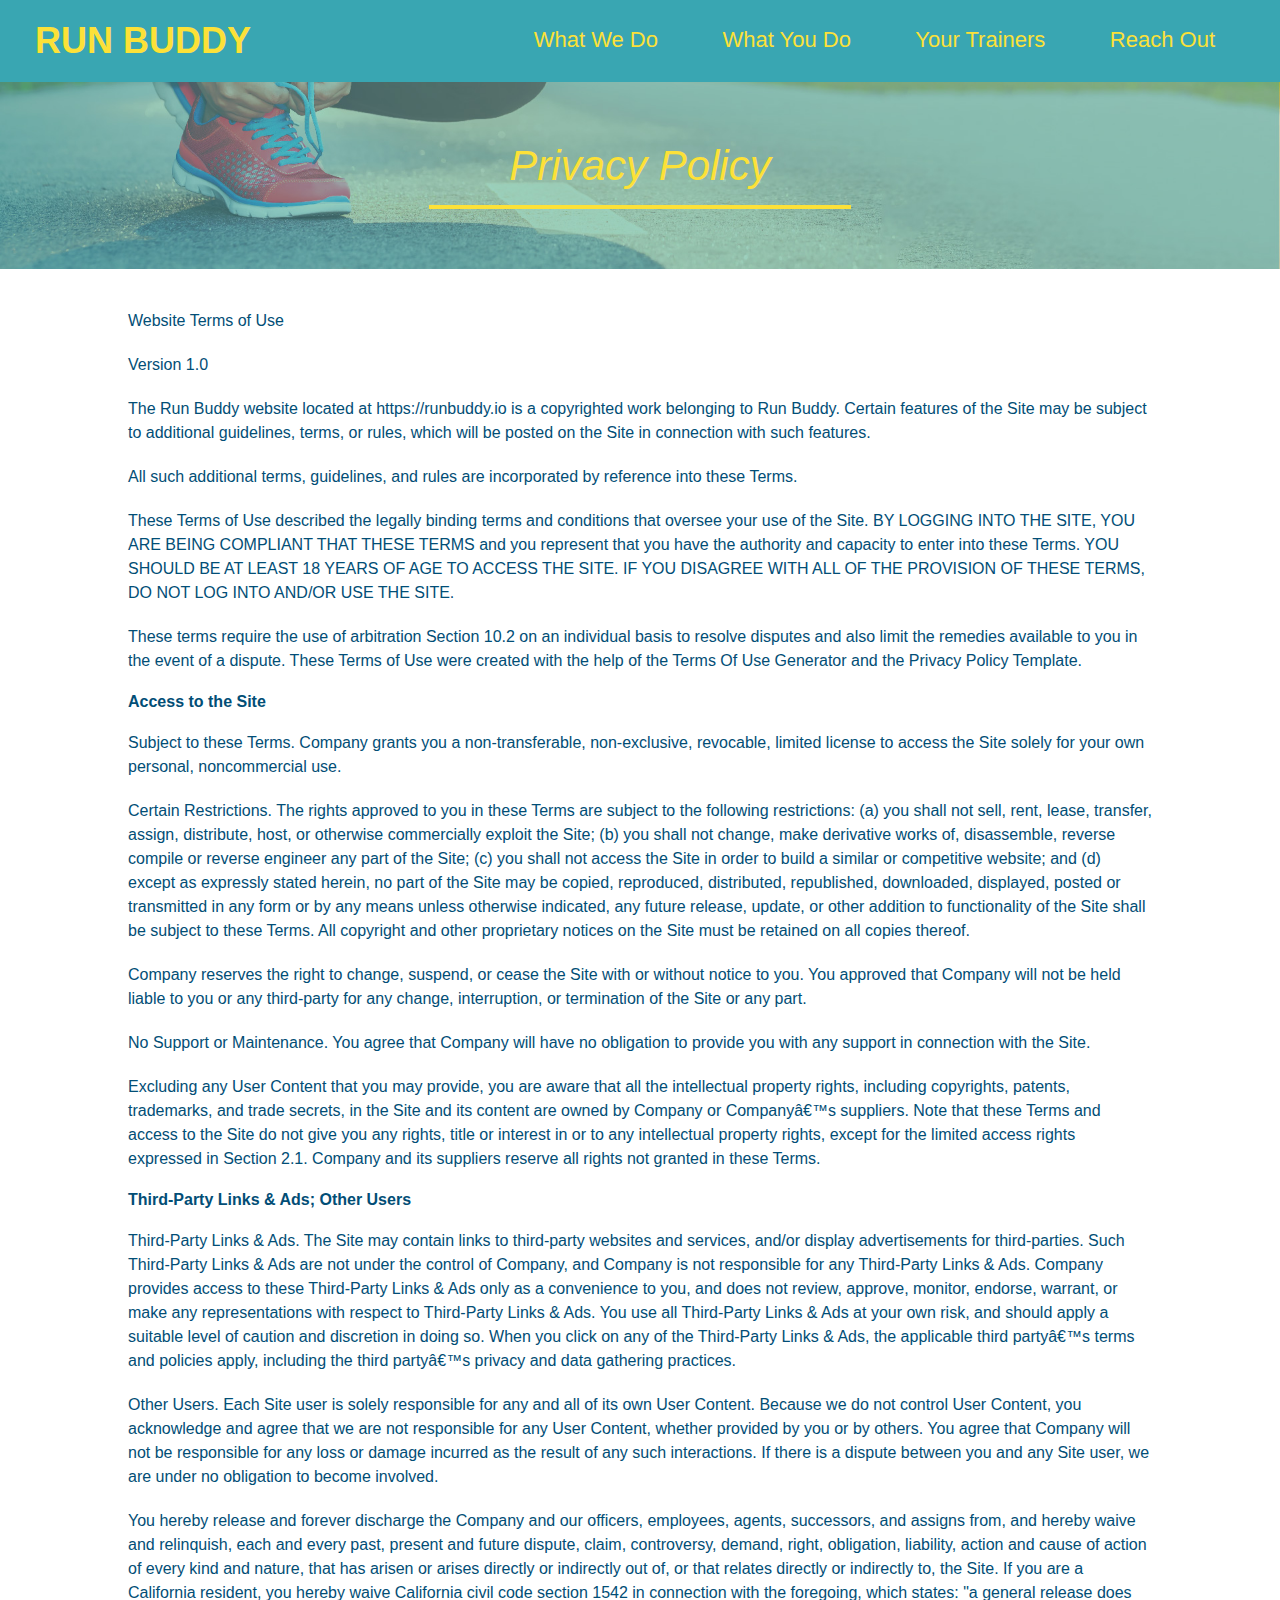
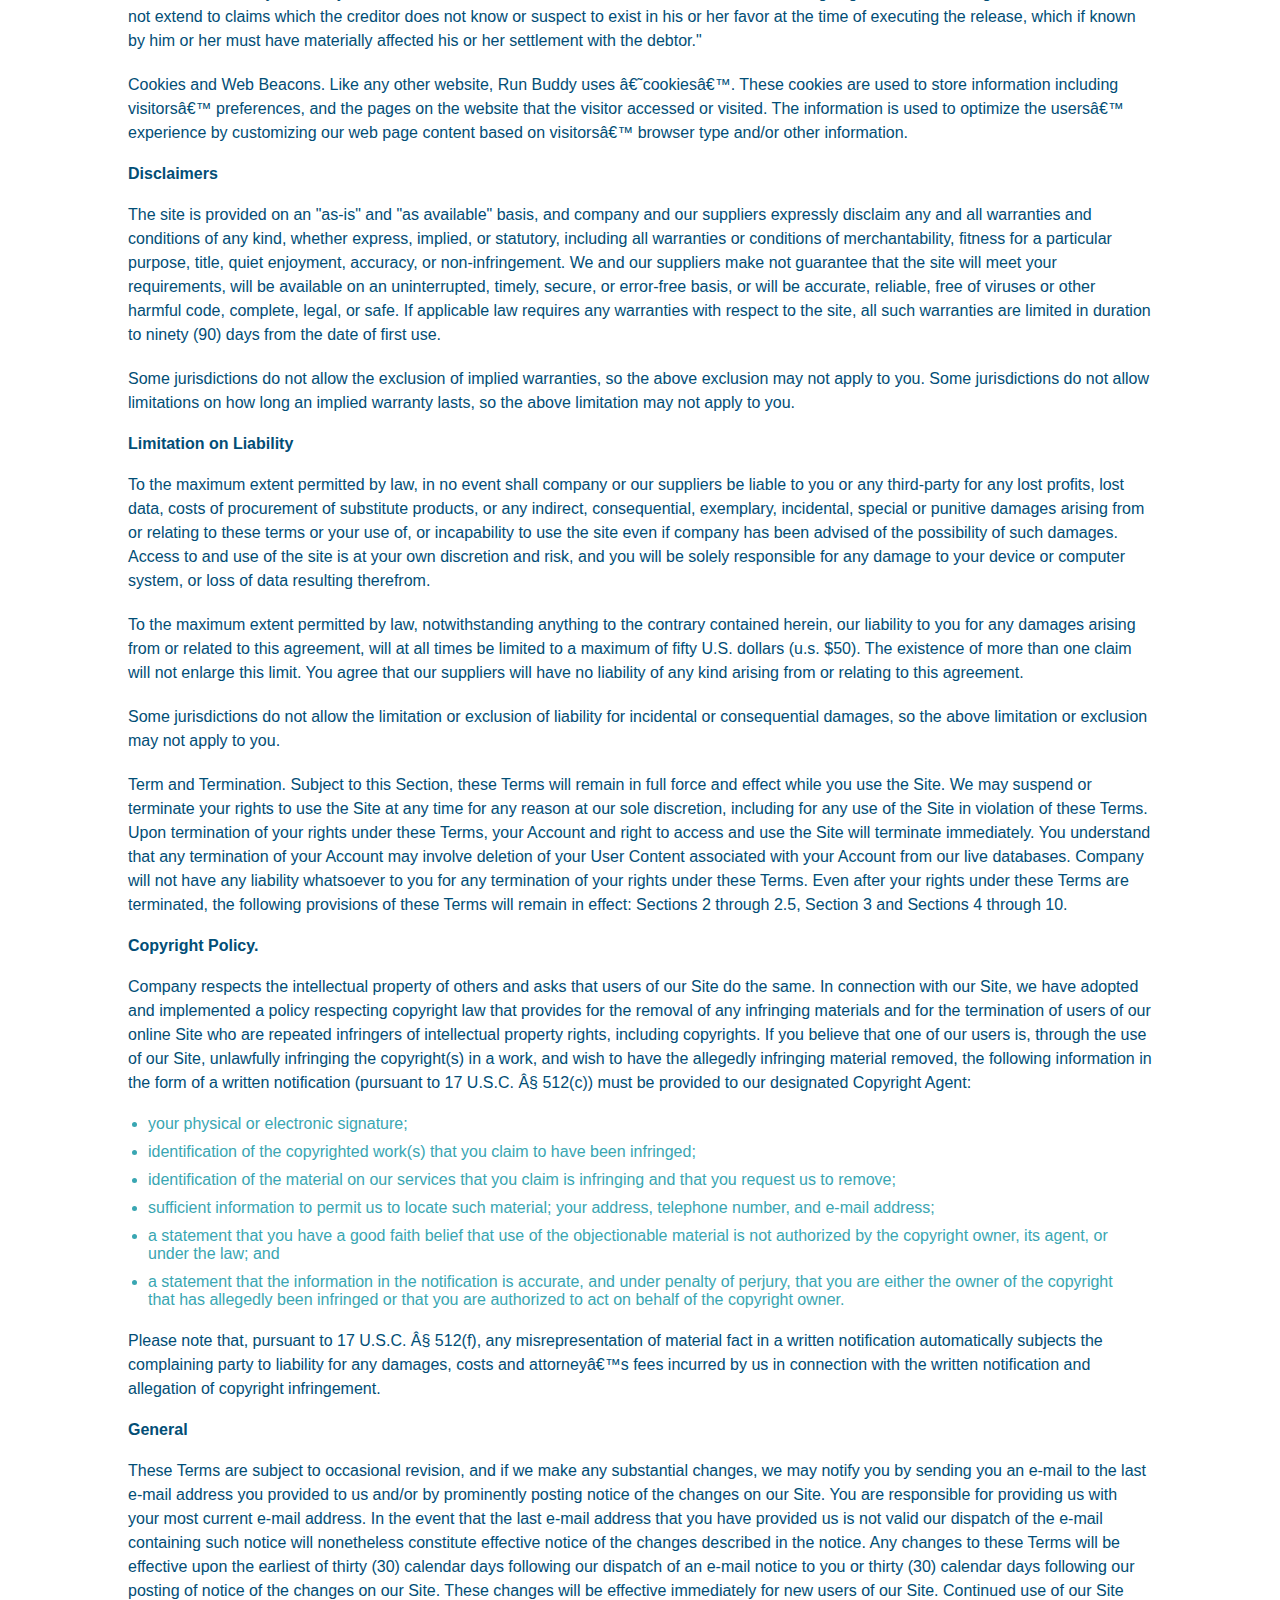
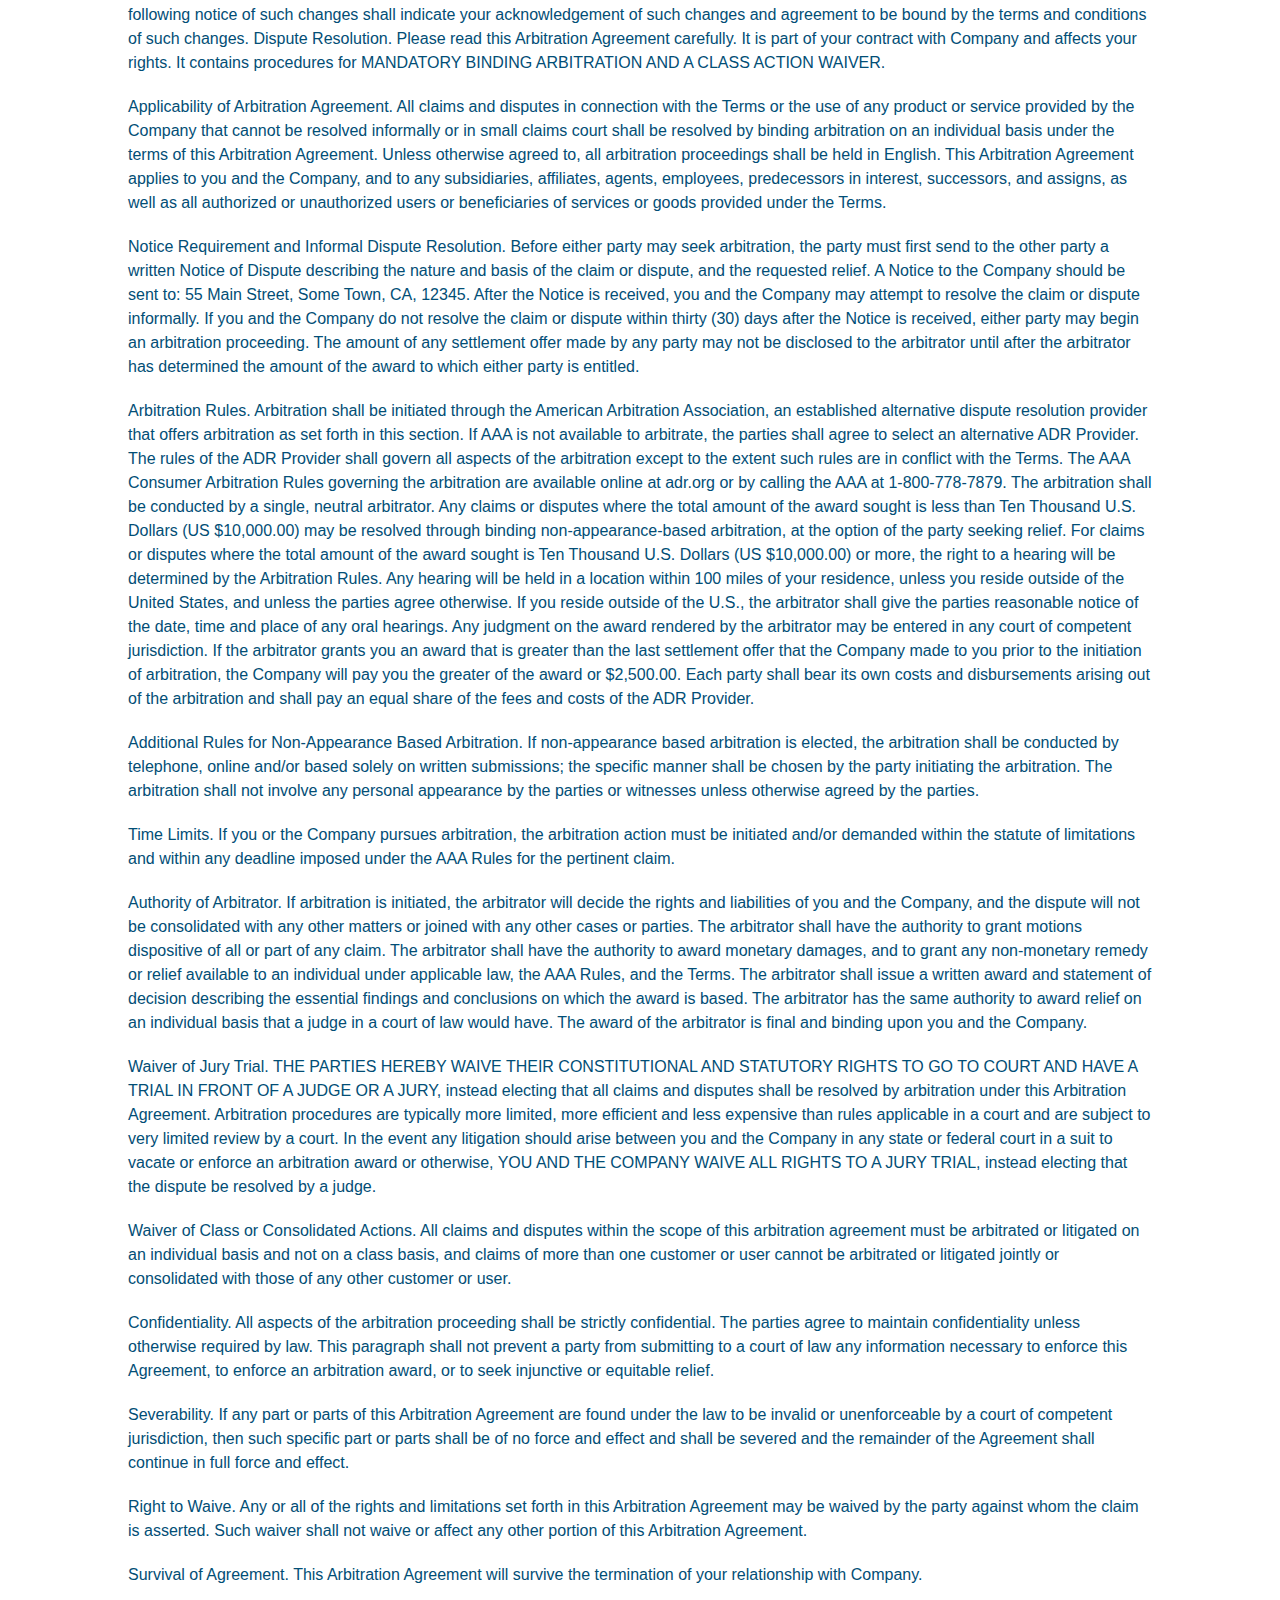
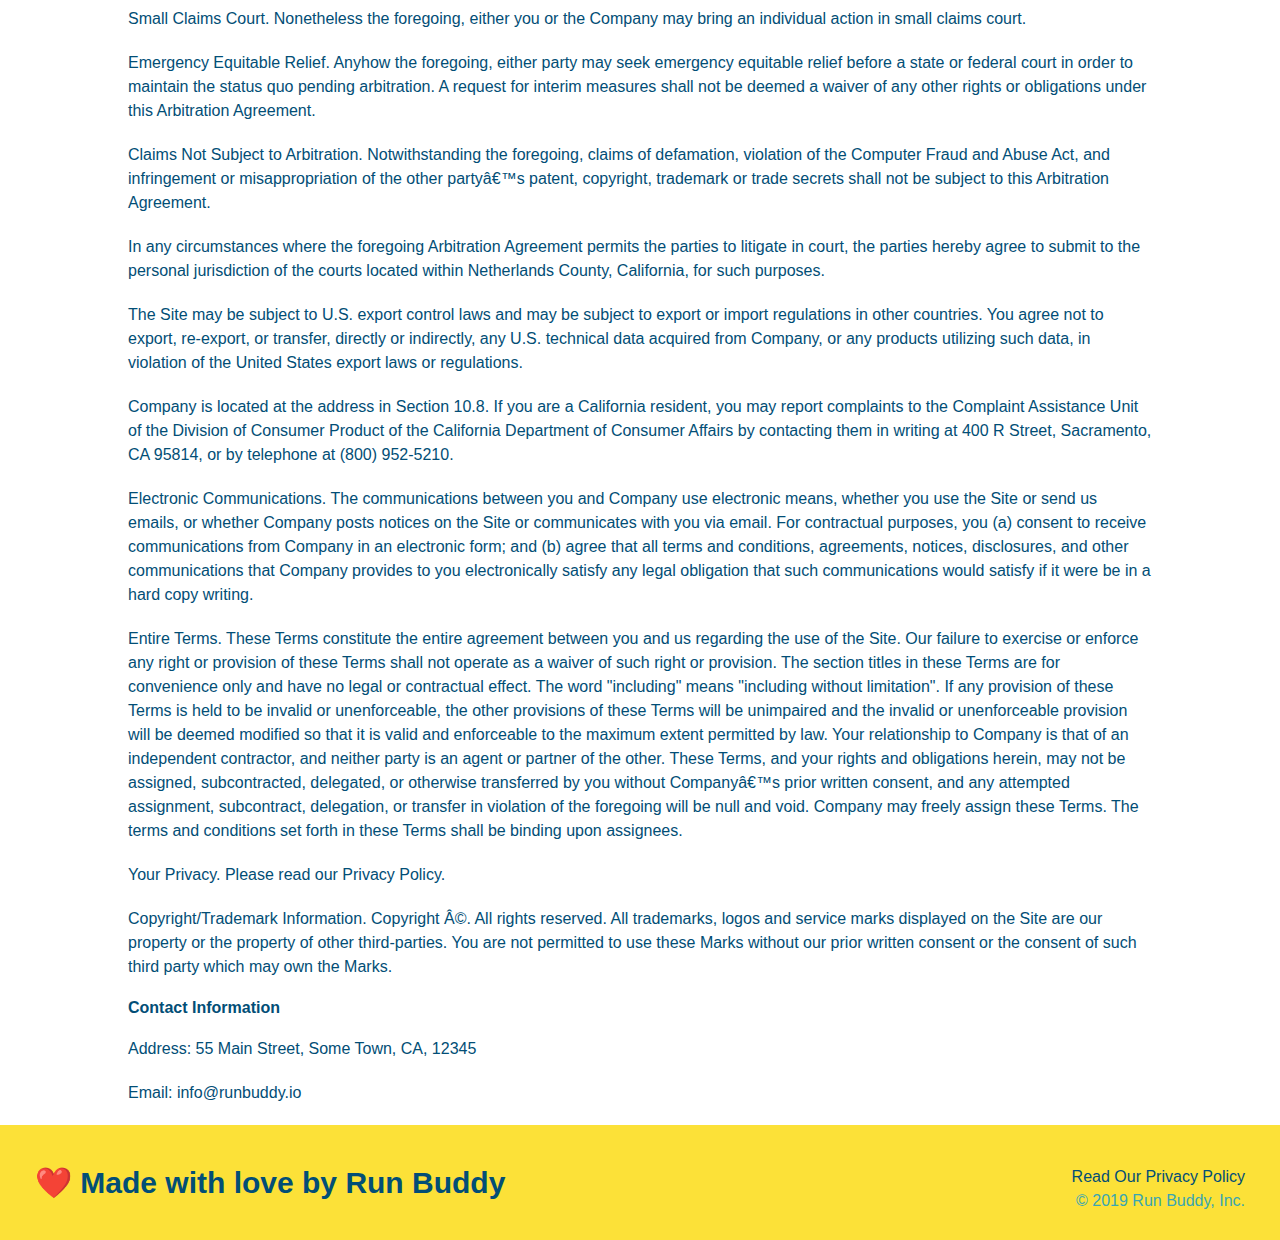
==== commit 7deb8a95: "Revert "Develop"" ====
--- a/privacy-policy.html
+++ b/privacy-policy.html
@@ -3,7 +3,6 @@
   <head>
     <link rel="stylesheet" href="./assets/css/style.css" />
     <link rel="stylesheet" href="./assets/css/secondary-styles.css" />
-    <meta name="viewport" content="width=device-width, initial-scale=1.0" />
     <meta charset="UTF-8" />
     <title>Privacy Policy - Run Buddy</title>
   </head>
--- a/assets/css/style.css
+++ b/assets/css/style.css
@@ -5,11 +5,9 @@
 }
 
 header {
-    display: flex;
     padding: 20px 35px;
     background-color: #39a6b2;
-    justify-content: space-between;
-    flex-wrap: wrap;
+    
 }
 
 header h1 {
@@ -17,6 +15,7 @@
     font-size: 36px;
     color: #fce138;
     margin: 0;
+    display: inline;
 }
 
 header a {
@@ -25,21 +24,18 @@
 }
 
 header nav{
+    float: right;
     margin: 7px 0;
 }
 
-header nav ul {
-    display: flex;
-    flex-wrap: wrap;
-    justify-content: space-between;
-    align-items: center;
-    list-style: none;
-  }
+header nav ul li{
+    display:inline;
+}
 
 header nav ul li a{
-    padding: 10px 15px;
+    margin: 0 30px;
     font-weight: lighter;
-    font-size: 1.55vw;
+    font-size: 22px;
 }
 
 *{
@@ -49,21 +45,20 @@
 }
 
 footer{
-    display: flex;
-    justify-content: space-between;
-    flex-wrap: wrap;
     background: #fce138;
     width: 100%;
     padding: 40px 35px;
 }
 
 footer h2{
+    display: inline;
     color: #024e76;
     font-size: 30px;
     margin: 0;
 }
 
 footer div{
+    float: right;
     line-height: 1.5;
     text-align: right;
 }
@@ -77,37 +72,22 @@
 }
 
 .hero{
-    display: flex;
-    justify-content: center;
-    flex-wrap: wrap;
     background-image: url("../images/hero-bg.jpg");
+    height: 600px;
     background-size: cover;
     background-position: center;
-    align-items: flex-start;
-}
-
-.hero-cta {
-    width: 35%;
-    text-align: right;
-    margin: 3.5%;
-    color: #fff;
-    font-size: 18px;
-    line-height: 1.2;
-  }
-
-  .hero-cta h2 {
-    font-style: italic;
-    font-size: 55px;
-    color: #fce138;
-  }
+    position: relative;
+}
 
 .hero-form{
     background-color: #fce138;
     padding: 20px;
+    width: 500px;
     color: #024e76;
     border: solid 3px #024e76;
-    width: 40%;
-    margin: 3.5%;
+    position: absolute;
+    bottom: 120px;
+    right: 140px;
 }
 
 .hero-form h3{
@@ -141,6 +121,11 @@
     padding: 10px 20px;
     font-size: 16px;
 }
+
+.intro{
+    text-align: center;
+}
+
 
 
 .intro p {
@@ -149,92 +134,67 @@
     width: 80%;
     font-size: 20px;
     margin: 0 auto;
-    text-align: center;
   }
 
 .steps {
+    text-align: center;
     background: #fce138;
 }
 
-.step {
-    margin: 50px auto;
-    padding-bottom: 50px;
-    width: 80%;
-    border-bottom: 1px solid #39a6b2;
-    display: flex;
-    flex-wrap: wrap;
-    align-items: center;
-    justify-content: space-between;
-  }
-
 .section-title {
-    font-size: 48px;
-    color: #024e76;
+    font-size: 55px;
+    color: #024e76;
+    margin-bottom: 35px;
+    padding: 0 100px 20px 100px;
+    display: inline-block;
     border-bottom: 3px solid;
-    padding-bottom: 20px;
-    text-align: center;
-    margin: 0 auto 35px auto;
-    width: 50%;
-  }
-
-.step h3{
+  }
+
+.steps div{
+    margin-bottom: 80px;
+}
+
+.steps img{
+    width: 15%;
+    margin: 10px 0;
+}
+
+.steps h3{
     color: #024e76;
     font-size: 46px;
-    flex: 1 30%;
-}
-.step-info{
-    display: flex;
-    flex-wrap: wrap;
-    align-items: center;
-    flex: 2 70%;
-}
-
-.step-img {
-    flex: 1 12%;
-    margin-right: 20px;
-  }
-
-.step-img img {
-  max-width: 100%;
-}
-
-.step-text p{
+    margin-top: 10px;
+}
+
+.steps p{
     color: #39a6b2;
-    font-size: 18px;
-}
-
-.step-text h4 {
-    font-size: 26px;
-    line-height: 1.5;
-    color: #024e76;
-  }
-
-.step-text {
-    flex: 12;
+    font-size: 23px;
+}
+
+.steps span{
+    font-size: 38px;
 }
 
 .trainers{
-    width: 100%;
-    margin: 0 auto;
-    display: flex;
-    flex-wrap: wrap;
-    justify-content: space-around;
+    text-align: center;
 }
 
 .trainer{
-    margin: 20px;
+    width: 900px;
+    margin: 0 auto 30px auto;
     background: #024e76;
     color: #fce138;
-    flex: 1;
+    overflow: auto;
 }
 
 .trainer img {
-    width: 100%;
+    width: 35%;
+    float: left;
   }
   
 .trainer-bio {
-    padding: 25px;
-    line-height: 1.3;
+    padding: 35px;
+    float: left;
+    width: 65%;
   }
 .text-left {
     text-align: left;
@@ -245,44 +205,42 @@
   }
 
 .trainer-bio h3 {
-    font-size: 28px;
+    font-size: 32px;
+    margin-bottom: 8px;
   }
   
 .trainer-bio h4 {
     font-weight: lighter;
-    font-size: 22px;
-    margin-bottom: 15px;
+    font-size: 26px;
+    margin-bottom: 25px;
   }
   
 .trainer-bio p {
     font-size: 17px;
+    line-height: 1.3;
   }
 
 .contact{
     background-color: #024e76;
+    text-align: center;
 }
 
 .contact h2{
     color: #fce138;
 }
 
-.contact-info{
-    display: flex;
-    justify-content: space-between;
-    flex-wrap: wrap;
-}
-
-.contact-info > * {
-    flex: 1;
-    margin: 15px;
-  }
-
 .contact-info iframe {
+    width: 400px;
     height: 400px;
-}
-
-.contact-info div{
+  }
+  .contact-info div{
+      display: inline-block;
+      width: 410px;
+      vertical-align: top;
+      text-align: left;
+      margin: 30px 0 0 60px;
       color: white;
+
   }
 
   .contact-info h3 {
@@ -290,147 +248,14 @@
     font-size: 32px;
   }
   
-  .contact-info p, .contact-info address{
+  .contact-info p, .contact-info address {
     margin: 20px 0;
     line-height: 1.5;
-    font-size: 16px;
+    font-size: 20px;
     font-style: normal;
   }
-
-  .contact-form input, .contact-form textarea{
-      border: 1px solid #024e76;
-      display: block;
-      padding: 7px 15px;
-      font-size: 16px;
-      color: #024e76;
-      width: 100%;
-      margin-bottom: 15px;
-      margin-top: 5px;
-  }
-
-  .contact-form button{
-      width: 100%;
-      border: none;
-      background: #fce138;
-      color: #024e76;
-      text-align: center;
-      padding: 15px 0;
-      font-size: 16px;
-  }
   
   .contact-info a {
     color: #fce138;
   }
 
-  .flex-row {
-    display: flex;
-  }
-
-  /* MEDIA QUERY FOR SMALLER DESKTOP SCREENS AND SMALLER */
-@media screen and (max-width: 980px) {
-  header {
-    padding-bottom: 0;
-    justify-content: center;
-  }
-
-  header h1 {
-    width: 100%;
-    text-align: center;
-  }
-
-  header nav ul {
-    margin-top: 20px;
-    width: 100%;
-    justify-content: center;
-  }
-
-  header nav ul li a {
-    font-size: 20px;
-  }
-
-  footer h2, footer div {
-    text-align: center;
-    width: 100%;
-  }
-
-  .hero-cta, .hero-form {
-    width: 100%;
-  }
-  
-  .hero-cta {
-    text-align: center;
-  }
-
-  .section-title {
-    width: 80%;
-  }
-  
-  .trainer {
-    flex: 0 70%;
-  }
-  
-  .contact-info iframe{
-    flex: 1 100%;
-  }
-
-}
-
-/* MEDIA QUERY FOR TABLETS AND SMALLER */
-@media screen and (max-width: 768px) {
-  section {
-    padding: 30px 15px;
-  }
-
-  flex: 1 100%;
-  text-align: center;
-}
-
-.step-info {
-  flex: 2 100%;
-  text-align: center;
-  justify-content: center;
-}
-
-.step-img {
-  flex: 0 32%;
-  margin-right: 0;
-  margin-top: 15px;
-  margin-bottom: 15px;
-}
-
-.step-text {
-  flex: 100%;  
-}
-
-}
-
-/* MEDIA QUERY FOR MOBILE PHONES AND SMALLER */
-@media screen and (max-width: 575px) {
-  .hero-form button {
-    width: 100%;
-  }
-
-  .section-title {
-    width: 95%;
-  }
-
-  .intro p {
-    width: 100%;
-  }
-
-  .trainer {
-    flex: 0 100%;
-  }
-
-  .contact-info {
-    text-align: center;
-  }
-
-  .contact-info > * {
-    flex: 0 100%;
-  }
-
-  .contact-form {
-    order: 3;
-  }
-}